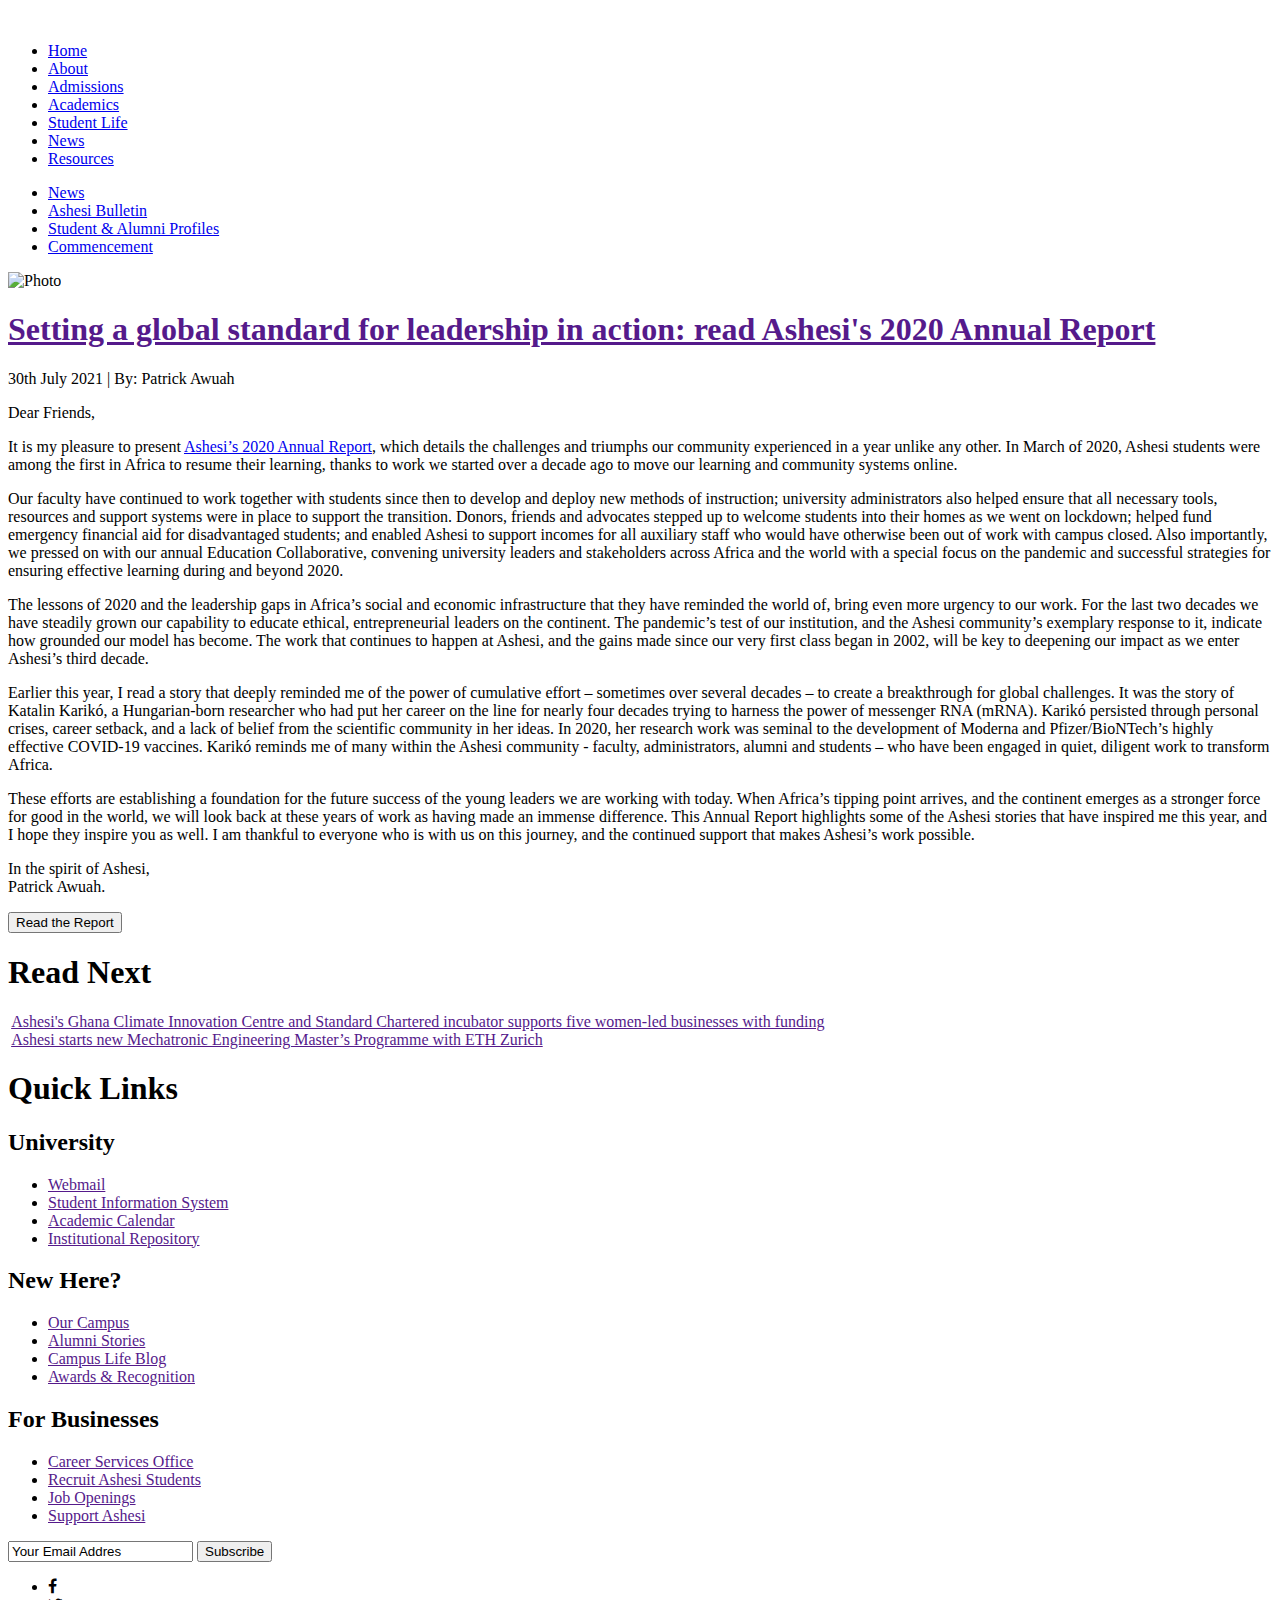
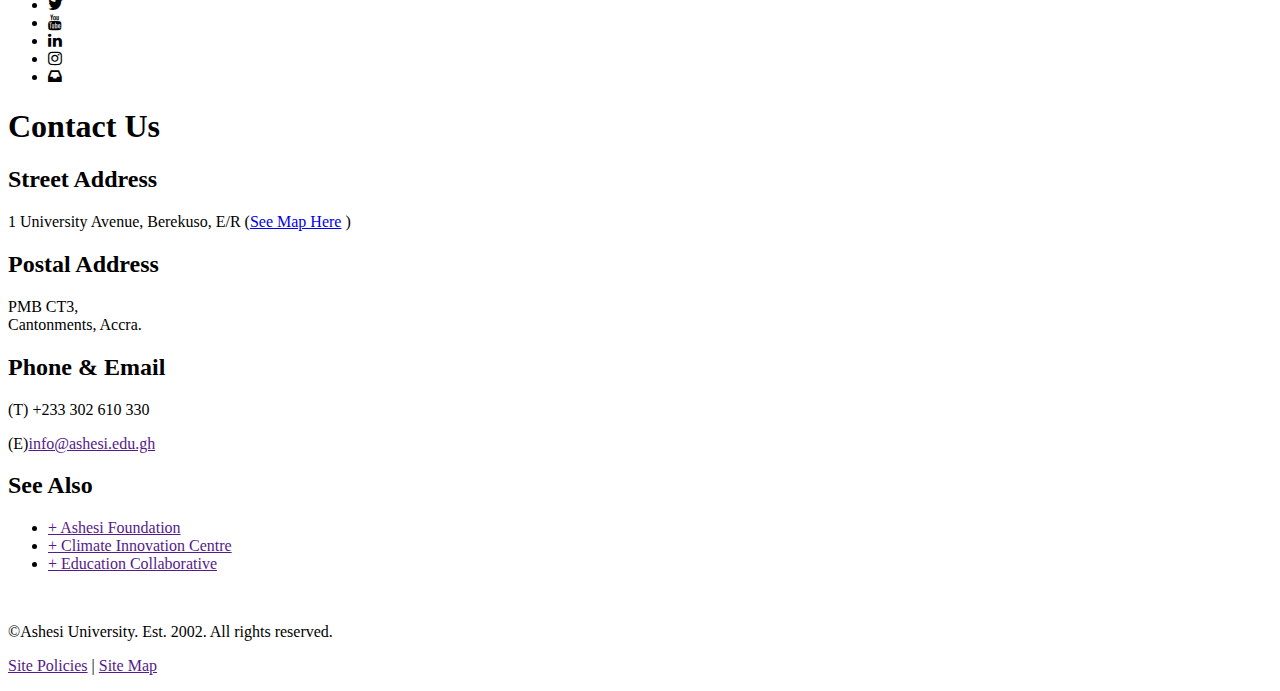
==== index.html @ 8087f5fa "First Commit" ====
<!DOCTYPE html>
<html lang="en">
<head>
    <meta charset="UTF-8">
    <meta http-equiv="X-UA-Compatible" content="IE=edge">
    <meta name="viewport" content="width=device-width, initial-scale=1.0">
    <link rel="stylesheet" href="https://cdnjs.cloudflare.com/ajax/libs/font-awesome/4.7.0/css/font-awesome.min.css">
    <title>Setting a global standard for leadership in action: read Ashesi's 2020 Annual Report</title>
</head>

<body>
<!-- Start navigation bar -->
    <nav>
        <div>
            <img src="https://www.ashesi.edu.gh/images/logo-mobile_colored.png" alt="">
        </div>
        <ul>
			<li><a href="#">Home</a></li>
            <li><a href="#">About</a></li>
            <li><a href="#">Admissions</a></li>
            <li><a href="#">Academics</a></li>
            <li><a href="#">Student Life</a></li>
            <li><a href="#">News</a></li>
            <li><a href="#">Resources</a></li>
        </ul>
    </nav>
<!-- End navigation bar -->
    
<!-- Start news bar -->
	<div>
        <ul>
		  <li><a href="#">News</a></li>
          <li><a href="#">Ashesi Bulletin</a></li>
          <li><a href="#">Student & Alumni Profiles</a></li>
          <li><a href="#">Commencement</a></li>
        </ul>
    </div>
<!-- End news bar -->
    
<!-- Container div for content section -->
	<div>
	
	<!-- Banner -->
        <div>
            <img src="https://www.ashesi.edu.gh/images/news_events/news/2021/September/Annual_Report/Ashesi_Annual_Report_2020_banner.jpg"
                alt="Photo">
        </div>
	<!-- Banner section ends-->

        
		
		<!-- Content section -->
		<section>
            <a href="">
                <h1>Setting a global standard for leadership in action: read Ashesi's 2020 Annual Report</h1>
            </a>
			
			</hr>
            <p>30th July 2021 | By: Patrick Awuah</p>
			</hr>

            <p>Dear Friends,</p>
            <p>It is my pleasure to present <a href= "#">Ashesi’s 2020 Annual Report</a>, which details the challenges and triumphs our
                community experienced in a year unlike any other. In March of 2020,
                Ashesi students were among the first in Africa to resume their learning, thanks to work we started over
                a decade ago to move our learning and community systems online.
            </p>
            <p>
                Our faculty have continued to work together with students since then to develop and deploy new methods of instruction; university
                 administrators also helped ensure that all necessary tools, resources and support systems were in place to support the transition. Donors, friends and advocates stepped up to welcome students 
                into their homes as we went on lockdown; helped fund emergency financial aid for disadvantaged students; and enabled Ashesi to
                 support incomes for all auxiliary staff who would have otherwise been out of work with campus closed. Also importantly, we pressed on with our annual Education Collaborative, convening 
                 university leaders and stakeholders across Africa and the world with a special focus on the pandemic and successful strategies for ensuring effective learning during and beyond 2020.
            </p>
            <p>
                The lessons of 2020 and the leadership gaps in Africa’s social and economic infrastructure that they have reminded the world of, 
                bring even more urgency to our work. For the last two decades we have steadily grown our capability to educate ethical, entrepreneurial 
                leaders on the continent. The pandemic’s test of our institution, and the Ashesi community’s exemplary response to it, indicate how grounded 
                our model has become. The work that continues to happen at Ashesi, 
                and the gains made since our very first class began in 2002, will be key to deepening our impact as we enter Ashesi’s third decade.
            </p>

            <p>
                Earlier this year, I read a story that deeply reminded me of the power of cumulative effort – sometimes over several decades – to create
                 a breakthrough for global challenges. It was the story of Katalin Karikó, a Hungarian-born researcher who had put her career on the line for
                  nearly four decades trying to harness the power of messenger RNA (mRNA). Karikó persisted through personal crises, career setback, and a lack
                   of belief from the scientific community in her ideas. In 2020, her research work was seminal to the development of Moderna and Pfizer/BioNTech’s 
                   highly effective COVID-19 vaccines. Karikó reminds me of many within the Ashesi community - faculty, administrators, alumni and students – 
                   who have been engaged in quiet, diligent work to transform Africa.
            </p>
            <p>
                These efforts are establishing a foundation for the future success of the young leaders we are working with today. When Africa’s tipping point arrives,
                 and the continent emerges as a stronger force for good in the world, we will look back at these years of work as having made an immense difference. 
                 This Annual Report highlights some of the Ashesi stories that have inspired me this year, and I hope they inspire you as well. I am thankful to everyone
                  who is with us on this journey, and the continued support that makes Ashesi’s work possible.
            </p>
            <p>
                In the spirit of Ashesi,<br>Patrick Awuah.
            </p>
            <div>
                <button type="button">Read the Report</button>
            </div>
            <div>
                <h1></h1>
                <div>
                <div>
                    <h1>Read Next</h1>
                    <img src="https://www.ashesi.edu.gh/images/news_events/news/2021/September/Stanchart_Incubator/Stanchart_GCIC_Ashesi_WIT_Incubator.jpg" alt="">
                    <a href="">Ashesi's Ghana Climate Innovation Centre and Standard Chartered incubator supports five women-led businesses with funding</a>
                </div>
                <div>
                    <img src="https://www.ashesi.edu.gh/images/2018_Website/Ashesi_ETH/Ashesi_Mechatronics_Web_a.jpg" alt="">
                    <a href="">Ashesi starts new Mechatronic Engineering Master’s Programme with ETH Zurich</a>
                </div>
            </div>
            </div>
        </section>
		<!-- End content section -->
    </div>
	<!-- Container div for content section ends -->
    
	<!-- Footer -->
	<footer>
        <div>
			<h1>Quick Links</h1>
            <div>
                <h2>University</h2>
                <ul>
                    <li><a href="">Webmail</a> </li>
                    <li><a href="">Student Information System</a> </li>
                    <li><a href="">Academic Calendar</a> </li>
                    <li><a href="">Institutional Repository</a> </li>
                </ul>
            </div>
            <div>
                <h2>New Here?</h2>
                <ul>
                    <li><a href="">Our Campus</a> </li>
                    <li><a href="">Alumni Stories</a> </li>
                    <li><a href="">Campus Life Blog</a> </li>
                    <li> <a href="">Awards & Recognition</a> </li>
                </ul>
            </div>
            <div>
                <h2>For Businesses</h2>
                <ul>
                    <li><a href="">Career Services Office</a></li>
                    <li><a href="">Recruit Ashesi Students</a></li>
                    <li><a href="">Job Openings</a></li>
                    <li><a href="">Support Ashesi</a></li>
                </ul>
            </div>
            <div>
                <input type="text" name="Your Email Addres" id="" value="Your Email Addres">
                <input type="button" name="" id="" value="Subscribe">
                <div>
                   <ul>
                        <li><i class="fa fa-facebook"></i></li>
                        <li><i class="fa fa-twitter"></i></li>
                        <li><i class="fa fa-youtube"></i></li>
                        <li><i class="fa fa-linkedin"></i></li>
                        <li><i class="fa fa-instagram"></i></li>
                        <li><i class="fa fa-inbox"></i></li>
                    </ul>
                </div>
            </div>
        </div>
        <h1>Contact Us</h1>
        <div>
            <div>
                <h2> Street Address</h2>
                <p>
                    1 University Avenue,
                    Berekuso, E/R (<a href="#">See Map Here</a> )
                </p>
            </div>
            <div>
                <h2>Postal Address</h2>
                <p>PMB CT3, <br>
                    Cantonments, Accra.</p>
            </div>
            <div>
                <h2>Phone & Email</h2>
                <p>(T) +233 302 610 330</p>
                <p>(E)<a href="">info@ashesi.edu.gh</a></p>
            </div>
            <div>
                <h2>See Also</h2>
                <ul>
                    <li><a href="">+ Ashesi Foundation</a> </li>
                    <li><a href="">+ Climate Innovation Centre</a></li>
                    <li><a href="">+ Education Collaborative</a></li>
                </ul>
            </div> 
        </div>
        <div>
           <div><a href=""><img src="https://www.ashesi.edu.gh/images/footer-logo.jpg" alt=""></a></div> 
           <div>
               <p>&copy;Ashesi University. Est. 2002.  All rights reserved.</p>
           </div>
           <div>
               <p><a href="">Site Policies</a> | <a href="">Site Map</a> </p>
           </div>
        </div>
    </footer>
	<!-- Footer ends -->
</body>

</html>
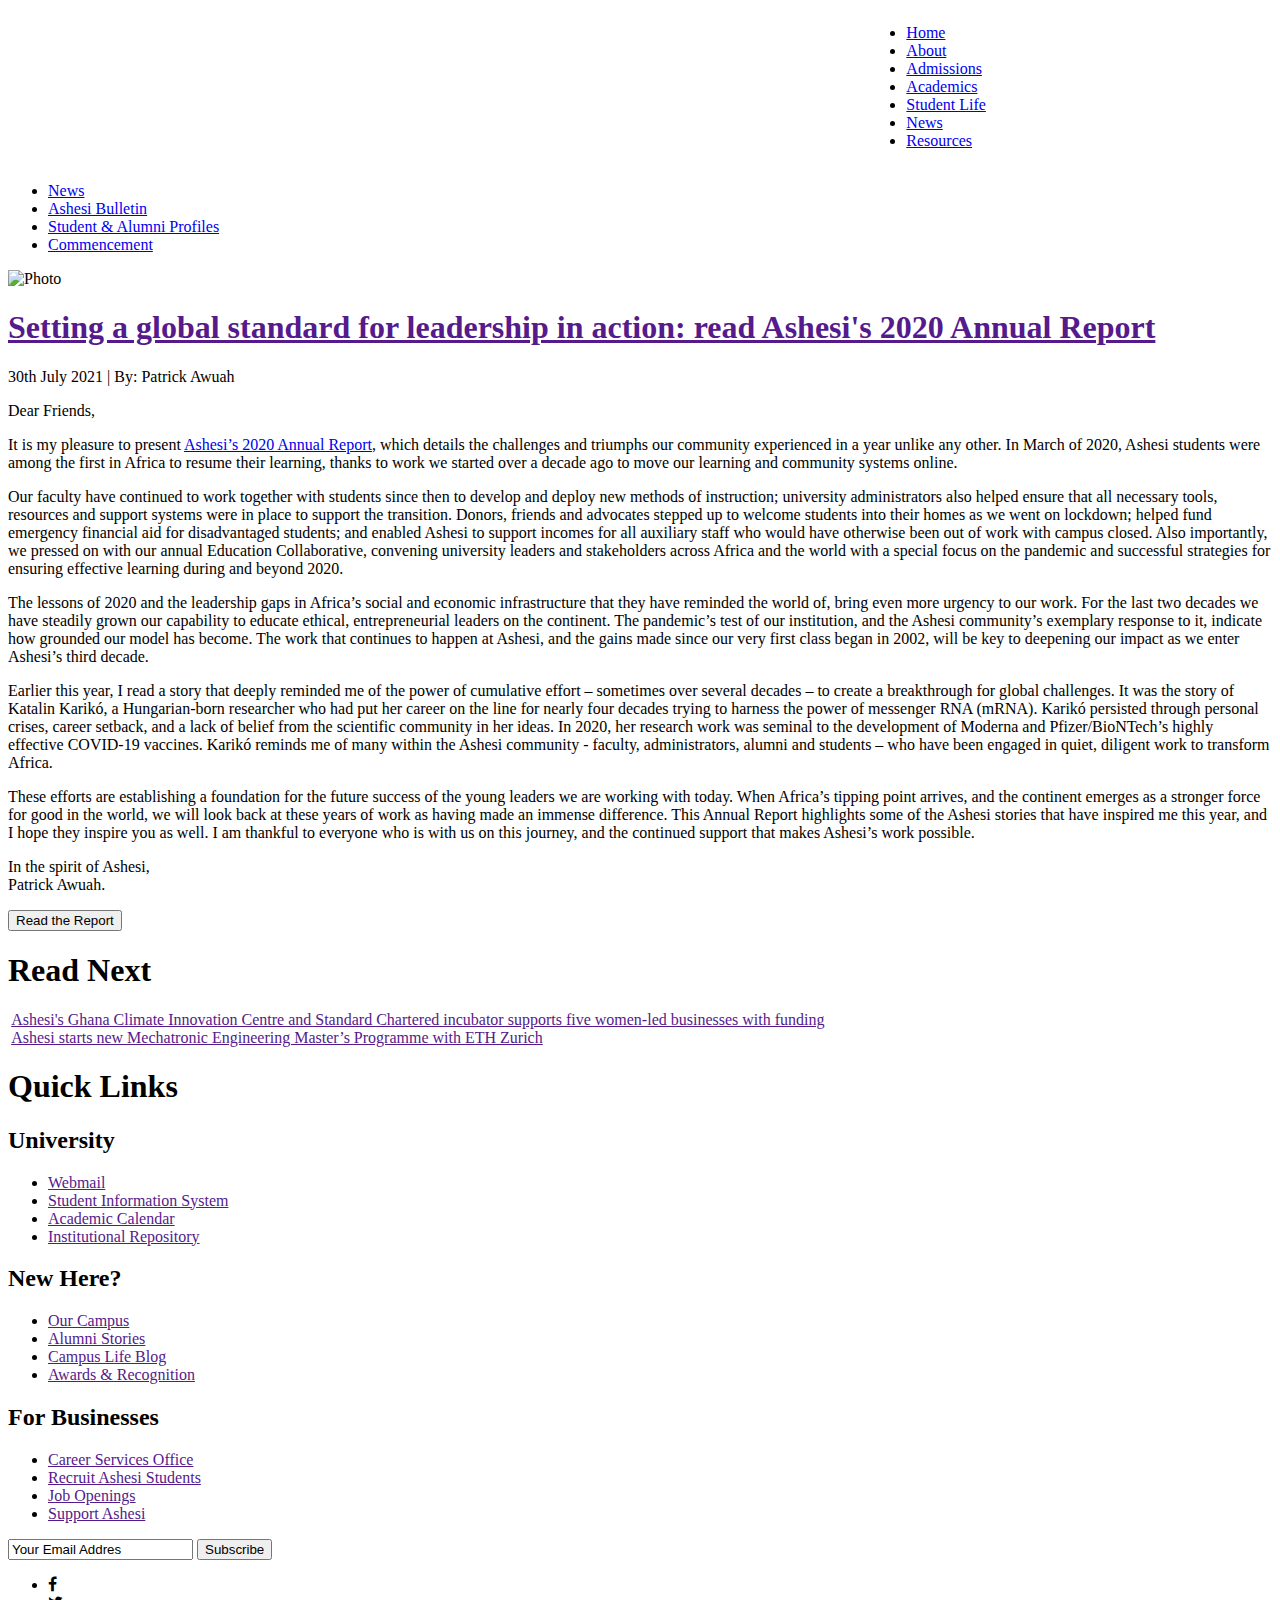
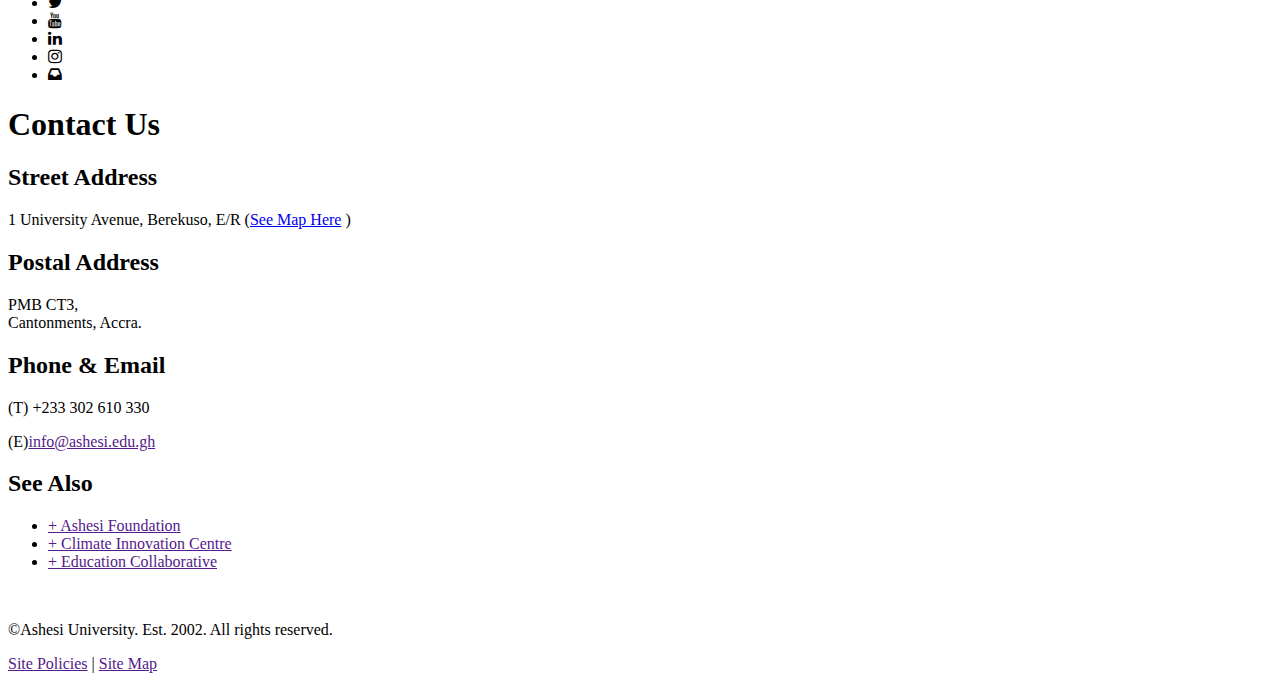
==== commit b701aa08: "Added a css file" ====
--- a/index.html
+++ b/index.html
@@ -5,12 +5,13 @@
     <meta http-equiv="X-UA-Compatible" content="IE=edge">
     <meta name="viewport" content="width=device-width, initial-scale=1.0">
     <link rel="stylesheet" href="https://cdnjs.cloudflare.com/ajax/libs/font-awesome/4.7.0/css/font-awesome.min.css">
+    <link rel="stylesheet" href="style.css">
     <title>Setting a global standard for leadership in action: read Ashesi's 2020 Annual Report</title>
 </head>
 
 <body>
 <!-- Start navigation bar -->
-    <nav>
+    <nav class="main-nav">
         <div>
             <img src="https://www.ashesi.edu.gh/images/logo-mobile_colored.png" alt="">
         </div>
--- a/style.css
+++ b/style.css
@@ -0,0 +1,4 @@
+.main-nav{
+    display: flex;
+    justify-content: space-around;
+}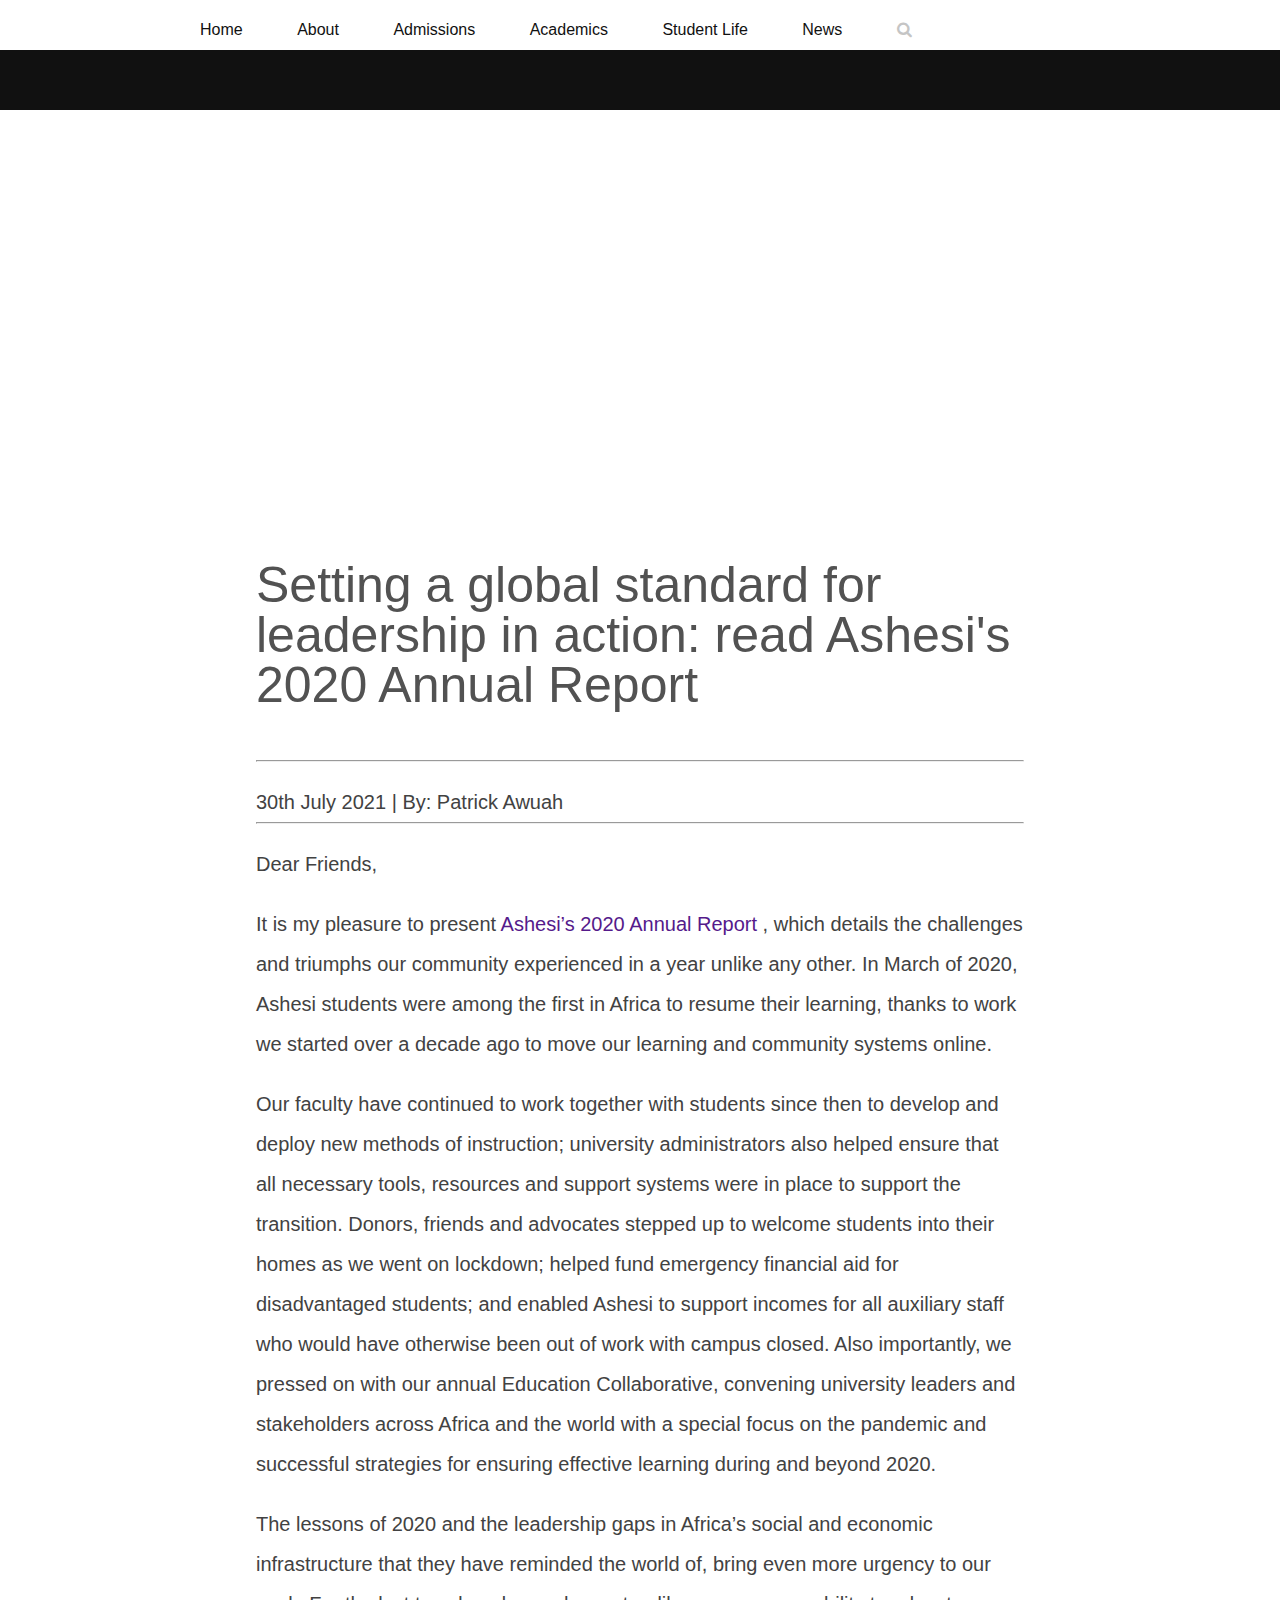
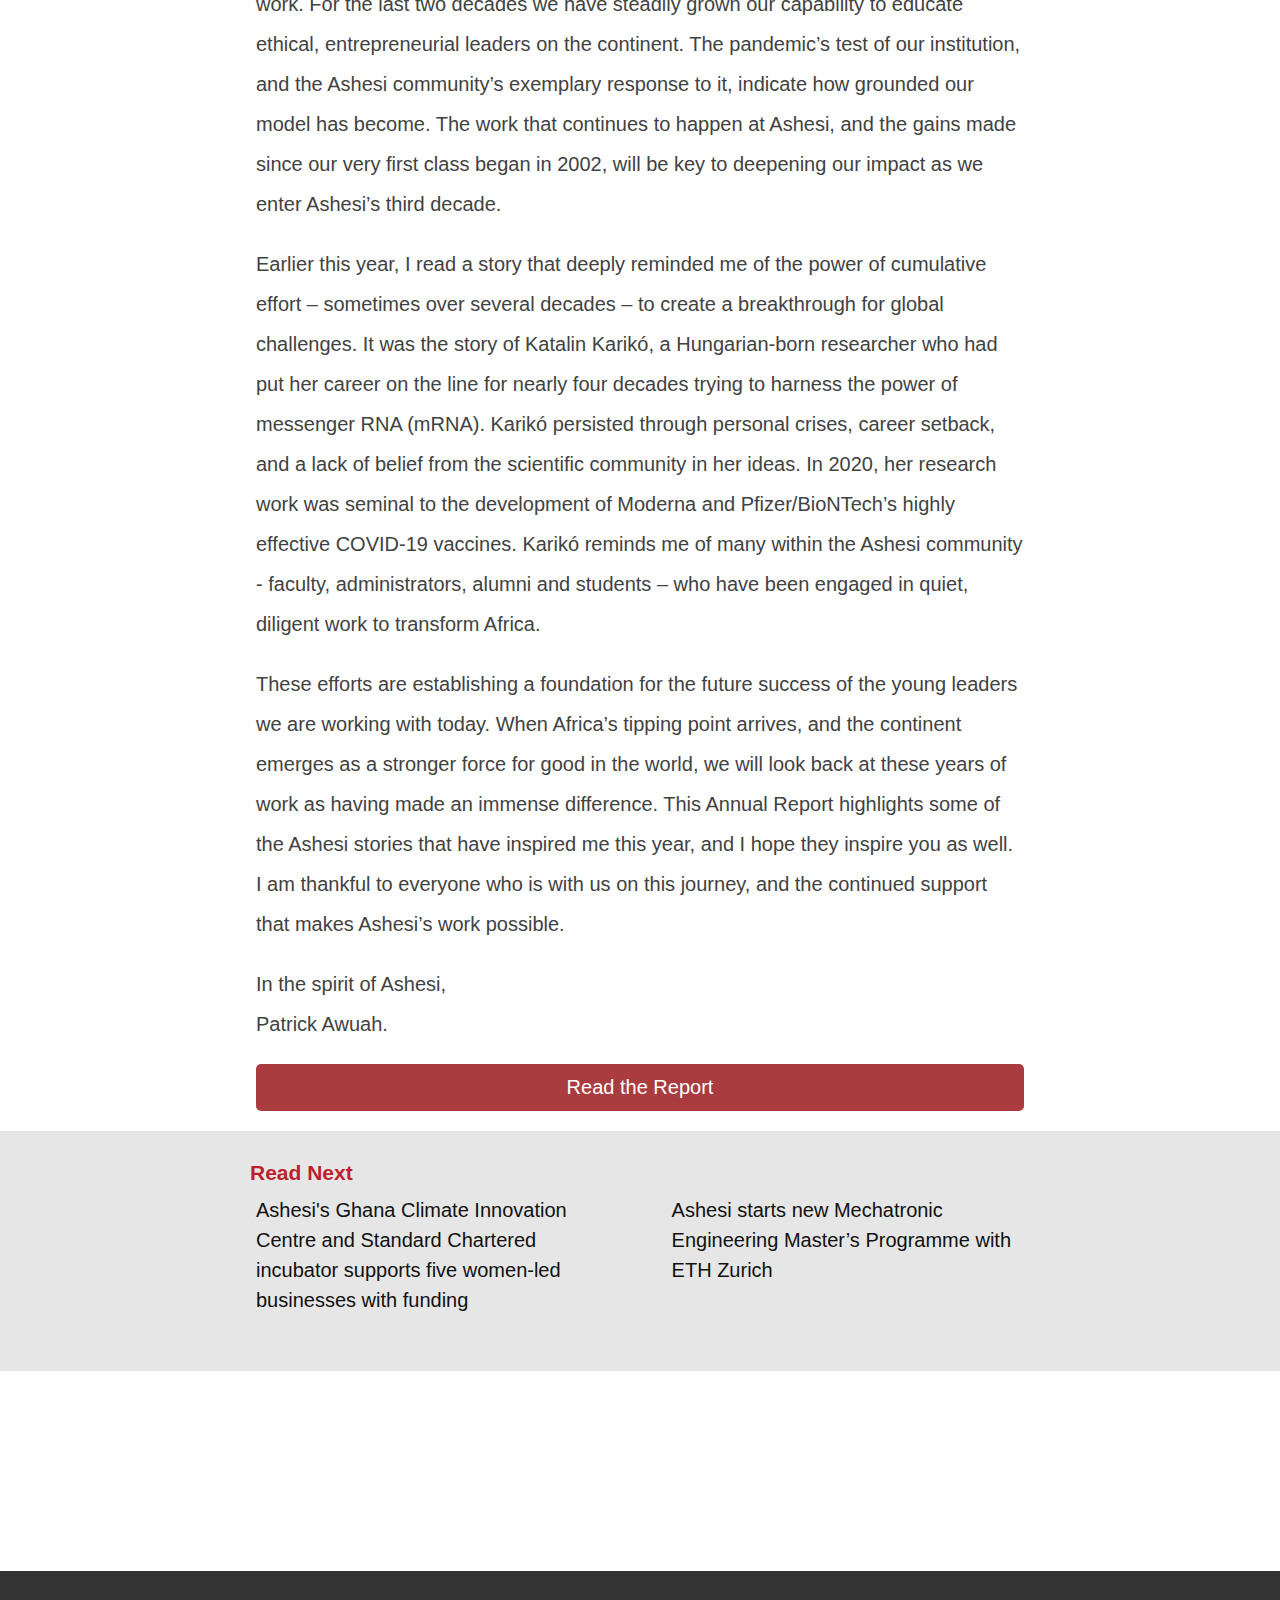
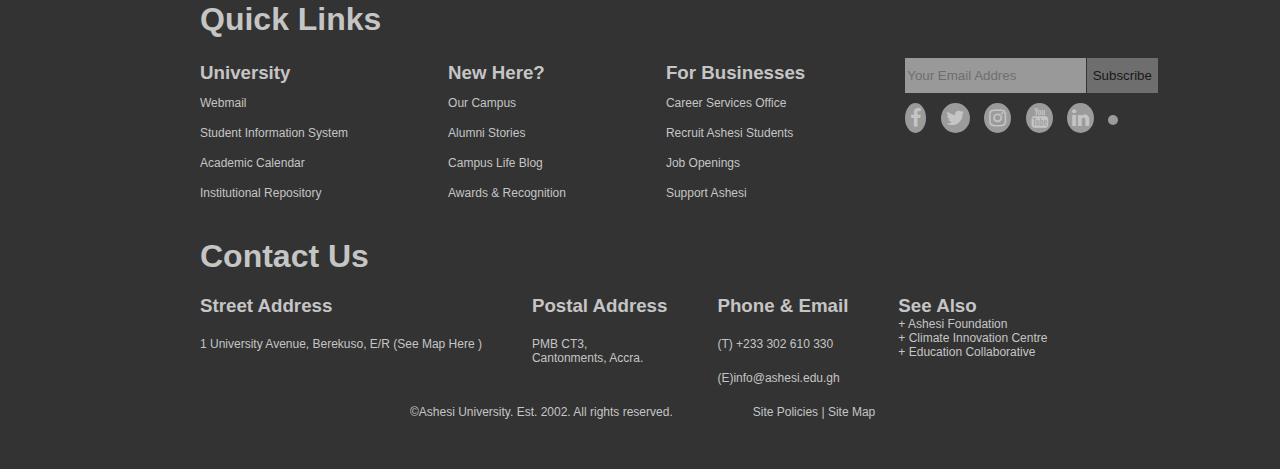
==== commit c19ae987: "index.html and styles folder added" ====
--- a/index.html
+++ b/index.html
@@ -1,131 +1,148 @@
 <!DOCTYPE html>
 <html lang="en">
+
 <head>
     <meta charset="UTF-8">
     <meta http-equiv="X-UA-Compatible" content="IE=edge">
     <meta name="viewport" content="width=device-width, initial-scale=1.0">
     <link rel="stylesheet" href="https://cdnjs.cloudflare.com/ajax/libs/font-awesome/4.7.0/css/font-awesome.min.css">
-    <link rel="stylesheet" href="style.css">
-    <title>Setting a global standard for leadership in action: read Ashesi's 2020 Annual Report</title>
+    <link rel="stylesheet" href="styles/style.css">
+    <title>Setting A Global Standard For Leadership in Action:</title>
 </head>
 
 <body>
-<!-- Start navigation bar -->
-    <nav class="main-nav">
-        <div>
-            <img src="https://www.ashesi.edu.gh/images/logo-mobile_colored.png" alt="">
-        </div>
-        <ul>
-			<li><a href="#">Home</a></li>
-            <li><a href="#">About</a></li>
-            <li><a href="#">Admissions</a></li>
-            <li><a href="#">Academics</a></li>
-            <li><a href="#">Student Life</a></li>
-            <li><a href="#">News</a></li>
-            <li><a href="#">Resources</a></li>
-        </ul>
+    <nav class="navbar">
+
+        <div class="top-navbar">
+            <div class="logo-c">
+                <img class="logo-brand" src="https://www.ashesi.edu.gh/images/logo-mobile_colored.png" alt="">
+            </div>
+            <ul>
+                <li class="home"><a href="">Home 
+                    <div class="bottom-navbar">
+                        <div class="brand-text-c">
+                            <h1 class="brand-text"><a href="">News</a></h1>
+                        </div>
+                        <ul>
+                            <li></li>
+                            <li> <a href="">Stories</a></li>
+                            <li><a href="">Ashesi Bulletin</a></li>
+                            <li> <a href="">Student & Alumini Profiles </a></li>
+                            <li> <a href="">Commencement</a></li>
+                        </ul>
+                    </div>
+                </a>
+                </li>
+                <li><a href="">About</a> </li>
+                <li><a href="">Admissions</a></li>
+                <li><a href="">Academics</a></li>
+                <li><a href="">Student Life</a></li>
+                <li><a href="">News</a></li>
+                <li><a href="http://"><i class="fa fa-search"></i></a></li>
+            </ul>
+        </div>
+
+       
+
     </nav>
-<!-- End navigation bar -->
-    
-<!-- Start news bar -->
-	<div>
-        <ul>
-		  <li><a href="#">News</a></li>
-          <li><a href="#">Ashesi Bulletin</a></li>
-          <li><a href="#">Student & Alumni Profiles</a></li>
-          <li><a href="#">Commencement</a></li>
-        </ul>
-    </div>
-<!-- End news bar -->
-    
-<!-- Container div for content section -->
-	<div>
-	
-	<!-- Banner -->
-        <div>
-            <img src="https://www.ashesi.edu.gh/images/news_events/news/2021/September/Annual_Report/Ashesi_Annual_Report_2020_banner.jpg"
+
+    <div>
+        <div class="img-banner-c">
+            <img class="img-banner"
+                src="https://www.ashesi.edu.gh/images/news_events/news/2021/September/Annual_Report/Ashesi_Annual_Report_2020_banner.jpg"
                 alt="Photo">
         </div>
-	<!-- Banner section ends-->
-
-        
-		
-		<!-- Content section -->
-		<section>
-            <a href="">
+        <section class="text-section">
+            <a class="header1" href="">
                 <h1>Setting a global standard for leadership in action: read Ashesi's 2020 Annual Report</h1>
             </a>
-			
-			</hr>
+            <hr>
             <p>30th July 2021 | By: Patrick Awuah</p>
-			</hr>
-
-            <p>Dear Friends,</p>
-            <p>It is my pleasure to present <a href= "#">Ashesi’s 2020 Annual Report</a>, which details the challenges and triumphs our
+            <hr>
+            <p class="">Dear Friends,</p>
+            <p>It is my pleasure to present <a href="">Ashesi’s 2020 Annual Report</a> , which details the challenges
+                and triumphs our
                 community experienced in a year unlike any other. In March of 2020,
                 Ashesi students were among the first in Africa to resume their learning, thanks to work we started over
                 a decade ago to move our learning and community systems online.
             </p>
             <p>
-                Our faculty have continued to work together with students since then to develop and deploy new methods of instruction; university
-                 administrators also helped ensure that all necessary tools, resources and support systems were in place to support the transition. Donors, friends and advocates stepped up to welcome students 
-                into their homes as we went on lockdown; helped fund emergency financial aid for disadvantaged students; and enabled Ashesi to
-                 support incomes for all auxiliary staff who would have otherwise been out of work with campus closed. Also importantly, we pressed on with our annual Education Collaborative, convening 
-                 university leaders and stakeholders across Africa and the world with a special focus on the pandemic and successful strategies for ensuring effective learning during and beyond 2020.
-            </p>
-            <p>
-                The lessons of 2020 and the leadership gaps in Africa’s social and economic infrastructure that they have reminded the world of, 
-                bring even more urgency to our work. For the last two decades we have steadily grown our capability to educate ethical, entrepreneurial 
-                leaders on the continent. The pandemic’s test of our institution, and the Ashesi community’s exemplary response to it, indicate how grounded 
-                our model has become. The work that continues to happen at Ashesi, 
-                and the gains made since our very first class began in 2002, will be key to deepening our impact as we enter Ashesi’s third decade.
-            </p>
-
-            <p>
-                Earlier this year, I read a story that deeply reminded me of the power of cumulative effort – sometimes over several decades – to create
-                 a breakthrough for global challenges. It was the story of Katalin Karikó, a Hungarian-born researcher who had put her career on the line for
-                  nearly four decades trying to harness the power of messenger RNA (mRNA). Karikó persisted through personal crises, career setback, and a lack
-                   of belief from the scientific community in her ideas. In 2020, her research work was seminal to the development of Moderna and Pfizer/BioNTech’s 
-                   highly effective COVID-19 vaccines. Karikó reminds me of many within the Ashesi community - faculty, administrators, alumni and students – 
-                   who have been engaged in quiet, diligent work to transform Africa.
-            </p>
-            <p>
-                These efforts are establishing a foundation for the future success of the young leaders we are working with today. When Africa’s tipping point arrives,
-                 and the continent emerges as a stronger force for good in the world, we will look back at these years of work as having made an immense difference. 
-                 This Annual Report highlights some of the Ashesi stories that have inspired me this year, and I hope they inspire you as well. I am thankful to everyone
-                  who is with us on this journey, and the continued support that makes Ashesi’s work possible.
+                Our faculty have continued to work together with students since then to develop and deploy new methods
+                of instruction; university
+                administrators also helped ensure that all necessary tools, resources and support systems were in place
+                to support the transition. Donors, friends and advocates stepped up to welcome students
+                into their homes as we went on lockdown; helped fund emergency financial aid for disadvantaged students;
+                and enabled Ashesi to
+                support incomes for all auxiliary staff who would have otherwise been out of work with campus closed.
+                Also importantly, we pressed on with our annual Education Collaborative, convening
+                university leaders and stakeholders across Africa and the world with a special focus on the pandemic and
+                successful strategies for ensuring effective learning during and beyond 2020.
+            </p>
+            <p>
+                The lessons of 2020 and the leadership gaps in Africa’s social and economic infrastructure that they
+                have reminded the world of,
+                bring even more urgency to our work. For the last two decades we have steadily grown our capability to
+                educate ethical, entrepreneurial
+                leaders on the continent. The pandemic’s test of our institution, and the Ashesi community’s exemplary
+                response to it, indicate how grounded
+                our model has become. The work that continues to happen at Ashesi,
+                and the gains made since our very first class began in 2002, will be key to deepening our impact as we
+                enter Ashesi’s third decade.
+            </p>
+
+            <p>
+                Earlier this year, I read a story that deeply reminded me of the power of cumulative effort – sometimes
+                over several decades – to create
+                a breakthrough for global challenges. It was the story of Katalin Karikó, a Hungarian-born researcher
+                who had put her career on the line for
+                nearly four decades trying to harness the power of messenger RNA (mRNA). Karikó persisted through
+                personal crises, career setback, and a lack
+                of belief from the scientific community in her ideas. In 2020, her research work was seminal to the
+                development of Moderna and Pfizer/BioNTech’s
+                highly effective COVID-19 vaccines. Karikó reminds me of many within the Ashesi community - faculty,
+                administrators, alumni and students –
+                who have been engaged in quiet, diligent work to transform Africa.
+            </p>
+            <p>
+                These efforts are establishing a foundation for the future success of the young leaders we are working
+                with today. When Africa’s tipping point arrives,
+                and the continent emerges as a stronger force for good in the world, we will look back at these years of
+                work as having made an immense difference.
+                This Annual Report highlights some of the Ashesi stories that have inspired me this year, and I hope
+                they inspire you as well. I am thankful to everyone
+                who is with us on this journey, and the continued support that makes Ashesi’s work possible.
             </p>
             <p>
                 In the spirit of Ashesi,<br>Patrick Awuah.
             </p>
             <div>
-                <button type="button">Read the Report</button>
-            </div>
-            <div>
-                <h1></h1>
-                <div>
-                <div>
-                    <h1>Read Next</h1>
-                    <img src="https://www.ashesi.edu.gh/images/news_events/news/2021/September/Stanchart_Incubator/Stanchart_GCIC_Ashesi_WIT_Incubator.jpg" alt="">
-                    <a href="">Ashesi's Ghana Climate Innovation Centre and Standard Chartered incubator supports five women-led businesses with funding</a>
+                <a href=""><button id="read-more-btn" type="button">Read the Report</button></a>
+            </div>
+            
+        </section>
+        <div class="jambotron-div">
+            <h1 class="read-next">Read Next</h1>
+            <div class="articles-c">
+                
+                <div class="article1-c">
+                    <img class="article1-img" src="https://www.ashesi.edu.gh/images/news_events/news/2021/September/Stanchart_Incubator/Stanchart_GCIC_Ashesi_WIT_Incubator.jpg"
+                        alt="">
+                    <a href="">Ashesi's Ghana Climate Innovation Centre and Standard Chartered incubator supports
+                        five women-led businesses with funding</a>
                 </div>
-                <div>
-                    <img src="https://www.ashesi.edu.gh/images/2018_Website/Ashesi_ETH/Ashesi_Mechatronics_Web_a.jpg" alt="">
+                <div class="article2-c">
+                    <img class="article2-img" src="https://www.ashesi.edu.gh/images/2018_Website/Ashesi_ETH/Ashesi_Mechatronics_Web_a.jpg"
+                        alt="">
                     <a href="">Ashesi starts new Mechatronic Engineering Master’s Programme with ETH Zurich</a>
                 </div>
             </div>
-            </div>
-        </section>
-		<!-- End content section -->
+        </div>
     </div>
-	<!-- Container div for content section ends -->
-    
-	<!-- Footer -->
-	<footer>
-        <div>
-			<h1>Quick Links</h1>
-            <div>
-                <h2>University</h2>
+    <footer class="footer-c">
+        <h1>Quick Links</h1>
+        <div class="quick-links-c">
+            <div class="quick-links-item-c">
+                <h3>University</h3>
                 <ul>
                     <li><a href="">Webmail</a> </li>
                     <li><a href="">Student Information System</a> </li>
@@ -133,8 +150,8 @@
                     <li><a href="">Institutional Repository</a> </li>
                 </ul>
             </div>
-            <div>
-                <h2>New Here?</h2>
+            <div class="quick-links-item-c">
+                <h3>New Here?</h3>
                 <ul>
                     <li><a href="">Our Campus</a> </li>
                     <li><a href="">Alumni Stories</a> </li>
@@ -142,8 +159,8 @@
                     <li> <a href="">Awards & Recognition</a> </li>
                 </ul>
             </div>
-            <div>
-                <h2>For Businesses</h2>
+            <div class="quick-links-item-c">
+                <h3>For Businesses</h3>
                 <ul>
                     <li><a href="">Career Services Office</a></li>
                     <li><a href="">Recruit Ashesi Students</a></li>
@@ -151,60 +168,59 @@
                     <li><a href="">Support Ashesi</a></li>
                 </ul>
             </div>
-            <div>
-                <input type="text" name="Your Email Addres" id="" value="Your Email Addres">
-                <input type="button" name="" id="" value="Subscribe">
-                <div>
-                   <ul>
-                        <li><i class="fa fa-facebook"></i></li>
-                        <li><i class="fa fa-twitter"></i></li>
-                        <li><i class="fa fa-youtube"></i></li>
-                        <li><i class="fa fa-linkedin"></i></li>
-                        <li><i class="fa fa-instagram"></i></li>
-                        <li><i class="fa fa-inbox"></i></li>
-                    </ul>
+            <div class="quick-links-item-c">
+                <input class="subscribe-input" type="text" name="Your Email Addres" id="" value="Your Email Addres">
+                <input class="subscribe-btn" type="button" name="" id="" value="Subscribe">
+                <div class="social-c">
+                    <a href=""><span><i class="fa fa-facebook"></i></span></a>
+                   <a href=""> <span><i class="fa fa-twitter"></i></span></a>
+                    <a href=""><span><i class="fa fa-instagram"></i></span></a>
+                    <a href=""><span><i class="fa fa-youtube"></i></span></a>
+                   <a href=""><span><i class="fa fa-linkedin"></i></span></a> 
+                    <a href=""><span><i class="fa fa-mailbox"></i></span></a>
                 </div>
             </div>
         </div>
         <h1>Contact Us</h1>
-        <div>
-            <div>
-                <h2> Street Address</h2>
+        <div class="contact-us-c">
+            <div class="contact-us-item">
+                <h3> Street Address</h3>
                 <p>
                     1 University Avenue,
                     Berekuso, E/R (<a href="#">See Map Here</a> )
                 </p>
             </div>
-            <div>
-                <h2>Postal Address</h2>
+            <div class="contact-us-item">
+                <h3>Postal Address</h3>
                 <p>PMB CT3, <br>
                     Cantonments, Accra.</p>
             </div>
-            <div>
-                <h2>Phone & Email</h2>
+            <div class="contact-us-item">
+                <h3>Phone & Email</h3>
                 <p>(T) +233 302 610 330</p>
                 <p>(E)<a href="">info@ashesi.edu.gh</a></p>
             </div>
-            <div>
-                <h2>See Also</h2>
+            <div class="contact-us-item">
+                <h3>See Also</h3>
                 <ul>
                     <li><a href="">+ Ashesi Foundation</a> </li>
                     <li><a href="">+ Climate Innovation Centre</a></li>
                     <li><a href="">+ Education Collaborative</a></li>
                 </ul>
-            </div> 
-        </div>
-        <div>
-           <div><a href=""><img src="https://www.ashesi.edu.gh/images/footer-logo.jpg" alt=""></a></div> 
-           <div>
-               <p>&copy;Ashesi University. Est. 2002.  All rights reserved.</p>
-           </div>
-           <div>
-               <p><a href="">Site Policies</a> | <a href="">Site Map</a> </p>
-           </div>
+            </div>
+        </div>
+        <div class="policies-c">
+            <div class="bottom-logo">
+                <a href=""><img class="" src="https://www.ashesi.edu.gh/images/footer-logo.jpg" alt=""></a>
+            </div>
+            <div class="policies-item">
+                <p>&copy;Ashesi University. Est. 2002. All rights reserved.</p>
+            </div>
+            <div class="policies-item">
+                <p><a href="">Site Policies</a> | <a href="">Site Map</a> </p>
+            </div>
         </div>
     </footer>
-	<!-- Footer ends -->
 </body>
 
 </html>--- a/styles/style.css
+++ b/styles/style.css
@@ -0,0 +1,297 @@
+*{
+    text-decoration: none;
+    margin: 0;
+    list-style: none;
+}
+body{
+    color: #272224;
+    font-family: 'Lato', sans-serif;
+    overflow-x: hidden;
+}
+p{
+    margin-top: 20px;
+    color: #424242;
+    font-family: 'Lato', sans-serif;
+    font-size: 20px;
+    font-weight: 400;
+}
+
+.navbar{
+    width: 100%;
+    display: flex;
+    flex-direction: column;
+}
+.top-navbar{
+    height: 40px;
+    padding: 10px 10px;
+    display: flex;
+    align-items: center;
+    justify-content: flex-start;
+    
+}
+
+.logo-c{
+    text-align: center;
+    width: fit-content;
+    margin-left: 50px;
+    margin-right: 100px;
+}
+.bottom-navbar{
+   position: absolute;
+   left: 0;
+   top: 50px;
+    background-color: #111111;
+    display: flex;
+    align-items: center;
+    justify-content: flex-start;
+    height: 40px;
+    padding: 10px 10px; 
+    width: 100%;  
+}
+
+.bottom-navbar ul li a, .bottom-navbar .brand-text-c .brand-text{
+    visibility: hidden;
+}
+
+.home:hover .bottom-navbar ul li a,.home:hover .brand-text-c .brand-text{
+    visibility: visible;
+}
+.top-navbar .logo-brand{
+    width: 100px;
+}
+
+.navbar ul li{
+    display: inline-block;
+    margin-right: 50px;
+}
+
+.top-navbar ul li a{
+    color: #111111;
+}
+.brand-text-c{
+    width: fit-content;
+    margin-left: 50px;
+    margin-right: 30px;
+}
+.brand-text a{
+    color:#ffff
+}
+.bottom-navbar ul li a{
+    color: #ffff;
+}
+
+.img-banner-c{
+    display: block;
+    width: 100%;
+    height: 400px;
+    margin-bottom: 50px;
+}
+.img-banner{
+    width: 100%;
+    height: 100%;
+}
+
+.text-section{
+    width: 60%;
+    margin-top: 100px;
+    margin: auto;
+    font-size: 20px;
+    line-height: 40px;
+}
+
+.header1 h1{
+    margin-top: 100px;
+    margin-bottom: 50px;
+    color: #525252;
+    font-weight: 10;
+    font-size: 50px;
+    line-height: 50px;
+}
+
+.header1 h1:hover{
+    color: rgb(230, 43, 43);
+}
+
+#read-more-btn{
+    width: 100%;
+    border: none;
+    border-radius: 5px;
+    line-height: 45px;
+    cursor: pointer;
+    background-color: #aa3c3f;
+    color: #fff;
+    font-size: 20px;
+    margin-top: 20px;
+    margin-bottom: 20px;
+}
+
+.jambotron-div{
+    padding-top: 20px;
+    background-color: #e6e6e6; 
+    height: 220px; 
+    margin-bottom: 200px; 
+}
+
+.jambotron-div .read-next{
+    padding-left: 250px;
+    margin-bottom: 10px;
+    margin-top: 10px;
+    color: #be1e2d;
+    font-size: 21px;
+}
+.articles-c{
+    display: flex;
+    justify-content: flex-start;
+    width: 60%;
+    margin: auto;
+}
+.article1-c{
+    width: 45%;
+    height: 170px;
+    display: flex;
+    flex-direction: column;
+    overflow-y: visible;
+    margin-right: 70px;
+}
+.article2-c{
+    width: 45%;
+    height: 170px;
+    display: flex;
+    flex-direction: column;
+    overflow-y: visible;
+}
+
+.article1-img{
+    width: 100%;
+    height: auto;
+}
+.article2-img{
+    width: 100%;
+    height: auto;
+}
+.articles-c a{
+   font-size: 20px;
+   color: #111111;
+   line-height: 30px;
+}
+
+.articles-c a:hover{
+    color: #Be1e2d;
+    
+ }
+
+ footer{
+     background-color:  #333333;;
+ }
+
+ footer .quick-links-c{
+    display: flex;
+    justify-content: flex-start;
+    padding-left: 200px;
+    
+ }
+ footer .quick-links-c i{
+     margin-right: 10px;
+     font-size: 20px;
+     background-color: rgb(155, 155, 155);
+     padding: 5px;
+     border-radius: 50%;
+ }
+ 
+ footer .contact-us-c{
+    display: flex;
+    justify-content: flex-start;
+    padding-left: 200px;
+   
+ }
+.contact-us-item{
+    margin-right: 50px;
+
+}
+ footer .policies-c{
+    display: flex;
+    justify-content: flex-start;
+    padding-left: 200px;
+    align-items: center;
+ }
+
+ footer .policies-item{
+     margin-right: 50px;
+     margin-left: 30px;
+ }
+ footer ul {
+     list-style-type: none;
+     padding: 0;
+ }
+.quick-links-item-c{
+    margin-right: 100px;
+    line-height: 30px;
+    
+}
+
+ footer a, footer ul li a, h1, h2, h3,h4,h5,i,span, footer p{
+   color: rgb(197, 197, 197);
+  
+ 
+}
+footer .bottom-logo{
+    width: 180px;
+    height: auto;
+    border-radius: 50%;
+}
+footer .bottom-logo img{
+    width: 100%;
+    height: auto;
+    border-radius: 50%;
+}
+
+footer a, footer p, footer ul li{
+    font-size: 12px;
+    font-weight: 100;
+}
+
+footer h1{
+    padding-left: 200px;
+    padding-top: 30px;
+    padding-bottom: 20px;
+
+}
+
+footer a:hover{
+    color: #a0a0a0;
+}
+
+footer .subscribe-btn{
+    background: #a9a9a9;
+    border: none;
+    cursor: pointer;
+    height: 35px;
+    line-height: 34px;
+    margin-left: -2px;
+    opacity: 0.5;
+}
+
+footer .subscribe-input{
+    border: none;
+    color: #a9a9a9;
+    height: 33px;
+    margin-right: -2px;
+    opacity: 0.5;
+   
+}
+footer .subscribe-input:focus{
+    border: none;
+    outline: none;
+    
+   
+}
+footer .social-c{
+    margin: 10px;
+    margin-left: 0px;
+}
+
+footer{
+    padding-bottom: 50px;
+}
+
+
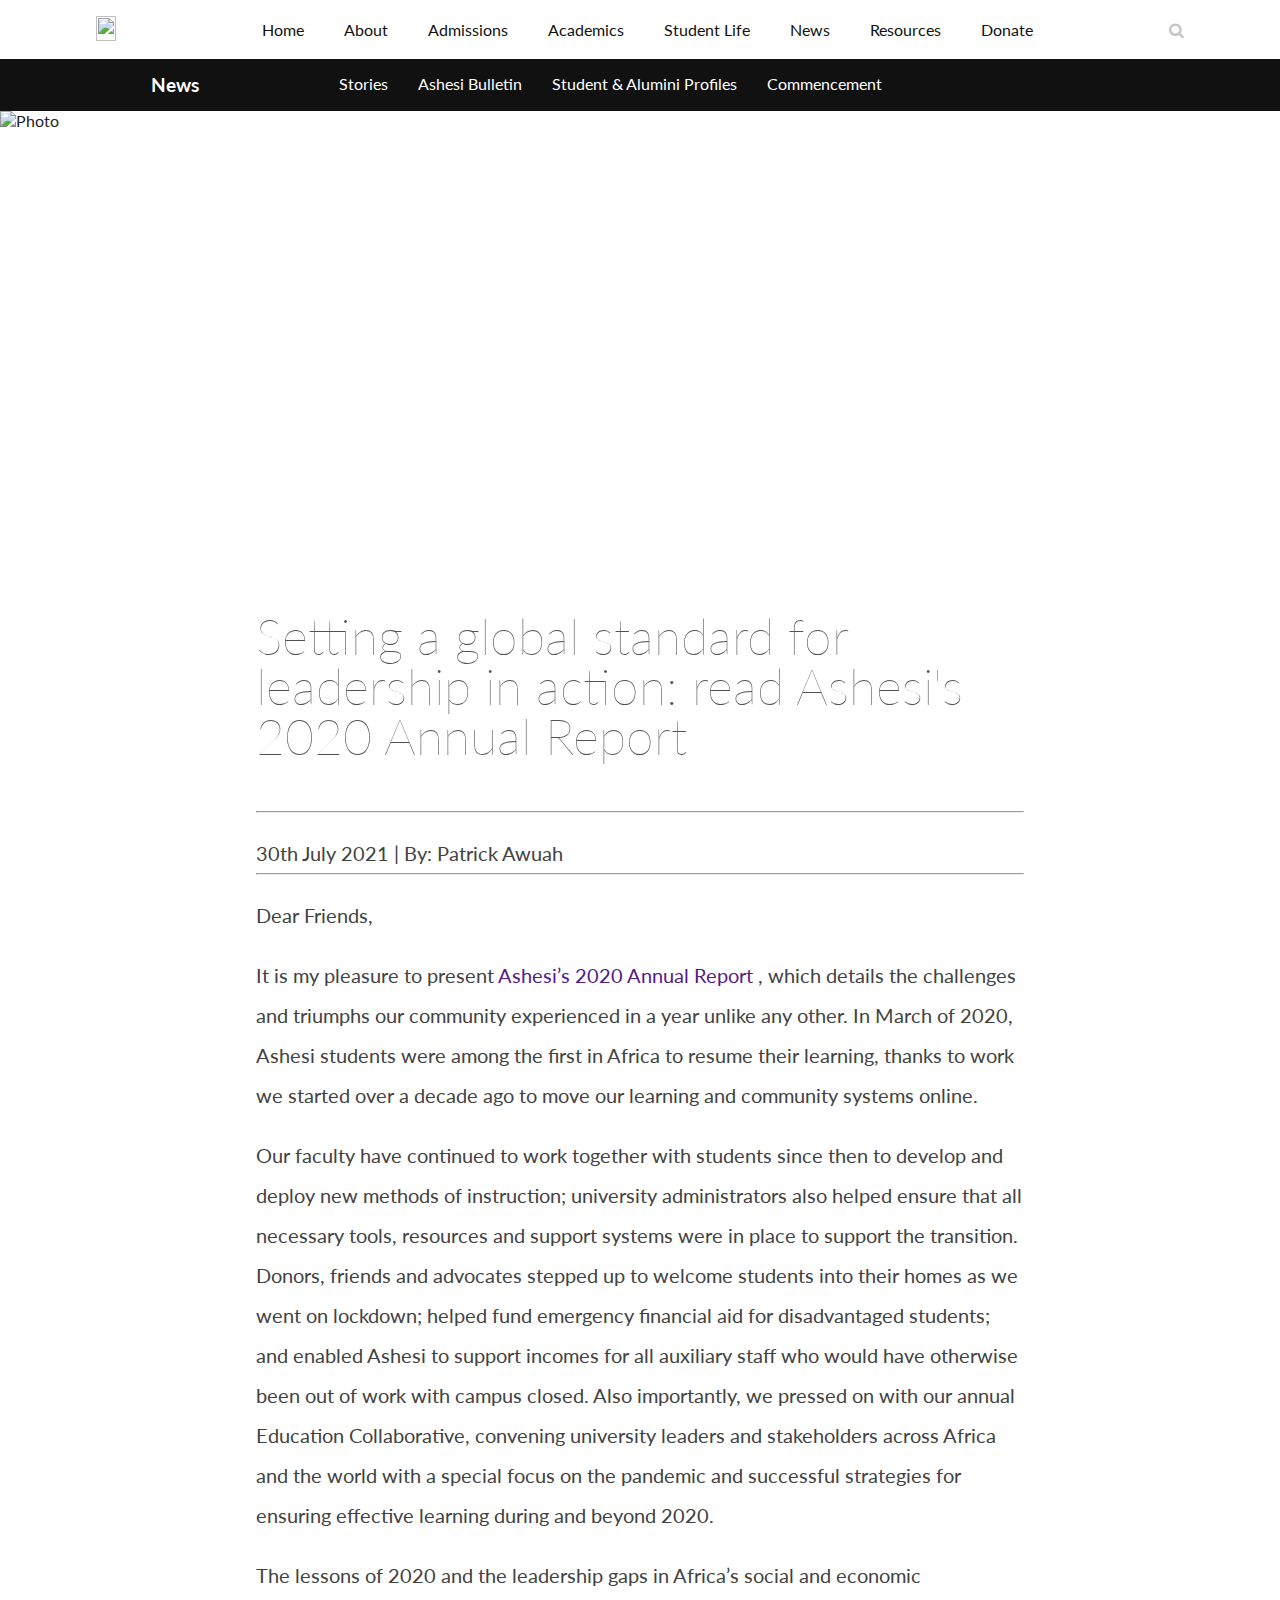
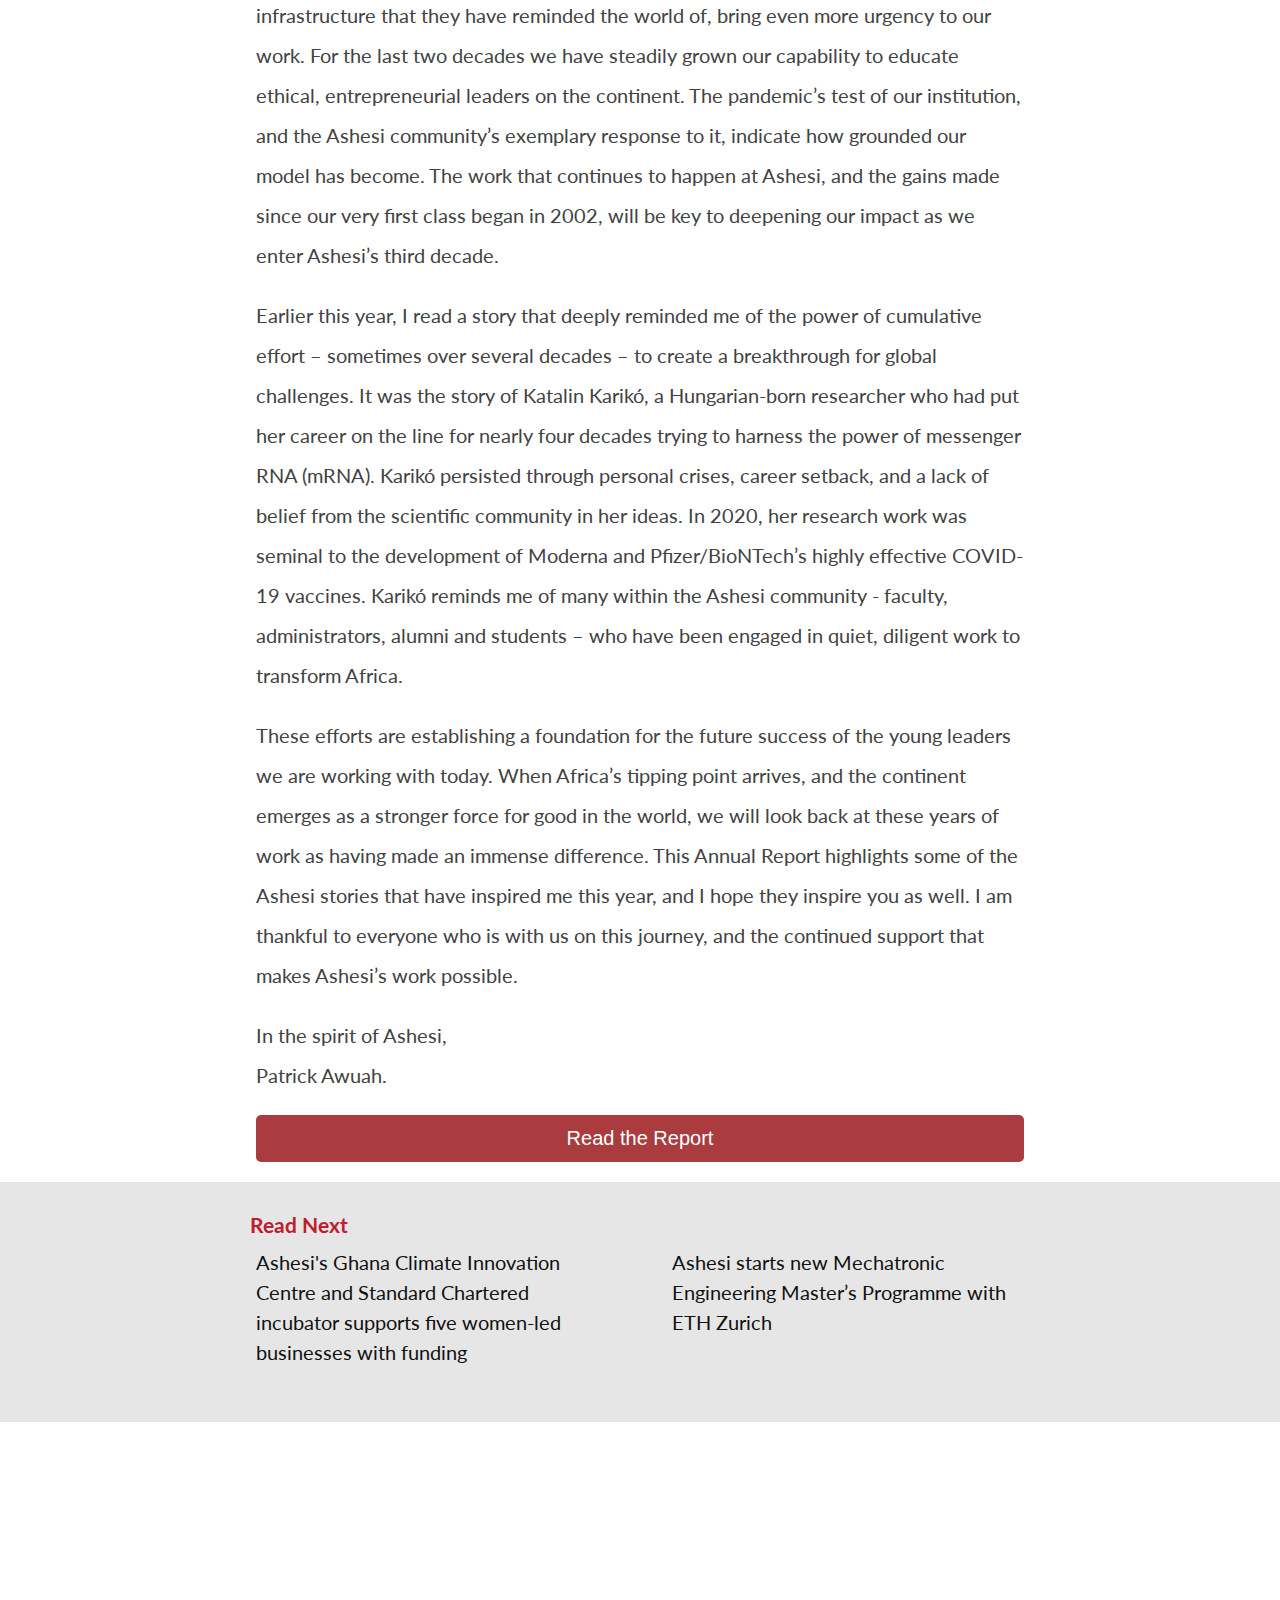
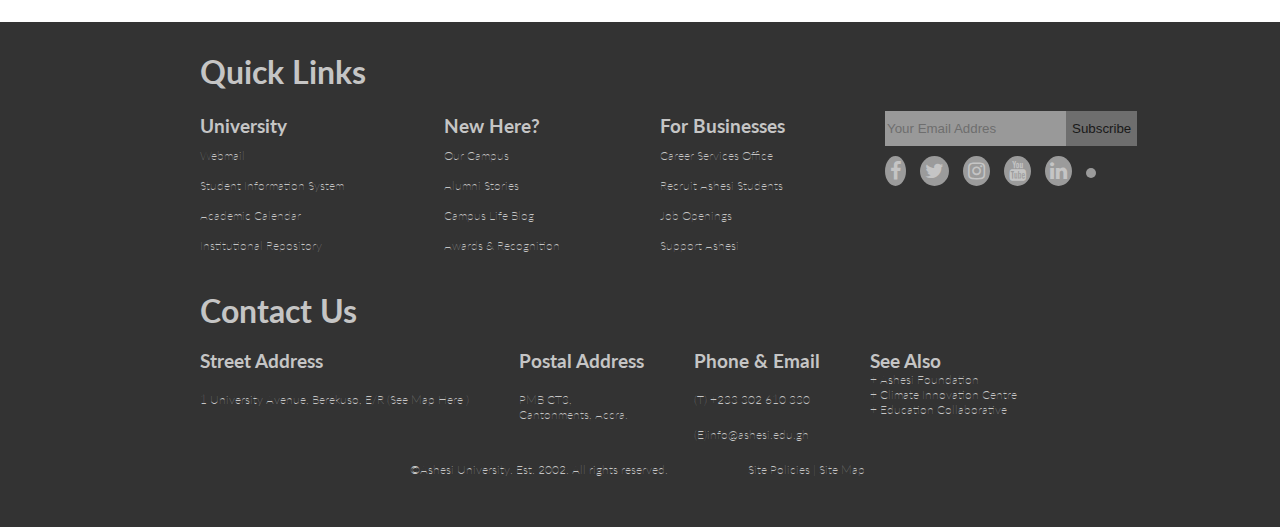
==== commit f20fc7c0: "index.html and styles folder added" ====
--- a/index.html
+++ b/index.html
@@ -1,226 +1,286 @@
 <!DOCTYPE html>
 <html lang="en">
-
-<head>
-    <meta charset="UTF-8">
-    <meta http-equiv="X-UA-Compatible" content="IE=edge">
-    <meta name="viewport" content="width=device-width, initial-scale=1.0">
-    <link rel="stylesheet" href="https://cdnjs.cloudflare.com/ajax/libs/font-awesome/4.7.0/css/font-awesome.min.css">
-    <link rel="stylesheet" href="styles/style.css">
+  <head>
+    <meta charset="UTF-8" />
+    <meta http-equiv="X-UA-Compatible" content="IE=edge" />
+    <meta name="viewport" content="width=device-width, initial-scale=1.0" />
+    <link
+      rel="stylesheet"
+      href="https://cdnjs.cloudflare.com/ajax/libs/font-awesome/4.7.0/css/font-awesome.min.css"
+    />
+    <link rel="stylesheet" href="styles/style.css" />
     <title>Setting A Global Standard For Leadership in Action:</title>
-</head>
-
-<body>
-    <nav class="navbar">
-
-        <div class="top-navbar">
-            <div class="logo-c">
-                <img class="logo-brand" src="https://www.ashesi.edu.gh/images/logo-mobile_colored.png" alt="">
-            </div>
-            <ul>
-                <li class="home"><a href="">Home 
-                    <div class="bottom-navbar">
-                        <div class="brand-text-c">
-                            <h1 class="brand-text"><a href="">News</a></h1>
-                        </div>
-                        <ul>
-                            <li></li>
-                            <li> <a href="">Stories</a></li>
-                            <li><a href="">Ashesi Bulletin</a></li>
-                            <li> <a href="">Student & Alumini Profiles </a></li>
-                            <li> <a href="">Commencement</a></li>
-                        </ul>
-                    </div>
-                </a>
-                </li>
-                <li><a href="">About</a> </li>
-                <li><a href="">Admissions</a></li>
-                <li><a href="">Academics</a></li>
-                <li><a href="">Student Life</a></li>
-                <li><a href="">News</a></li>
-                <li><a href="http://"><i class="fa fa-search"></i></a></li>
-            </ul>
-        </div>
-
-       
-
-    </nav>
+  </head>
+
+  <body>
+    <div class="container">
+      <nav class="navbar">
+        <div class="logo-c">
+          <img
+            class="logo-brand"
+            src="https://www.ashesi.edu.gh/images/logo-mobile_colored.png"
+            alt=""
+          />
+        </div>
+
+        <div class="menu-bar">
+          <li><a href="" class="main-bar">Home</a></li>
+          <li><a href="" class="main-bar">About</a></li>
+          <li><a href="" class="main-bar">Admissions</a></li>
+          <li><a href="" class="main-bar">Academics</a></li>
+          <li><a href="" class="main-bar">Student Life</a></li>
+          <li>
+            <a href="" id="news" class="main-bar">News</a>
+          </li>
+          <li><a href="" class="main-bar">Resources</a></li>
+          <li><a href="" class="main-bar">Donate</a></li>
+        </div>
+        <li>
+          <a href="http://"><i class="fa fa-search"></i></a>
+        </li>
+      </nav>
+    </div>
+
+    <div class="bottom-navbar">
+      <div class="container"> 
+          <ul>
+            <li id ="news"><h3><a href="">News</a></h3></li>
+            <li><a href="" id ="stories">Stories</a></li>
+            <li><a href="">Ashesi Bulletin</a></li>
+            <li><a href="">Student & Alumini Profiles </a></li>
+            <li><a href="">Commencement</a></li>
+          </ul>
+        </div>
+      </div>
+    </div>
 
     <div>
-        <div class="img-banner-c">
-            <img class="img-banner"
-                src="https://www.ashesi.edu.gh/images/news_events/news/2021/September/Annual_Report/Ashesi_Annual_Report_2020_banner.jpg"
-                alt="Photo">
-        </div>
-        <section class="text-section">
-            <a class="header1" href="">
-                <h1>Setting a global standard for leadership in action: read Ashesi's 2020 Annual Report</h1>
-            </a>
-            <hr>
-            <p>30th July 2021 | By: Patrick Awuah</p>
-            <hr>
-            <p class="">Dear Friends,</p>
-            <p>It is my pleasure to present <a href="">Ashesi’s 2020 Annual Report</a> , which details the challenges
-                and triumphs our
-                community experienced in a year unlike any other. In March of 2020,
-                Ashesi students were among the first in Africa to resume their learning, thanks to work we started over
-                a decade ago to move our learning and community systems online.
-            </p>
-            <p>
-                Our faculty have continued to work together with students since then to develop and deploy new methods
-                of instruction; university
-                administrators also helped ensure that all necessary tools, resources and support systems were in place
-                to support the transition. Donors, friends and advocates stepped up to welcome students
-                into their homes as we went on lockdown; helped fund emergency financial aid for disadvantaged students;
-                and enabled Ashesi to
-                support incomes for all auxiliary staff who would have otherwise been out of work with campus closed.
-                Also importantly, we pressed on with our annual Education Collaborative, convening
-                university leaders and stakeholders across Africa and the world with a special focus on the pandemic and
-                successful strategies for ensuring effective learning during and beyond 2020.
-            </p>
-            <p>
-                The lessons of 2020 and the leadership gaps in Africa’s social and economic infrastructure that they
-                have reminded the world of,
-                bring even more urgency to our work. For the last two decades we have steadily grown our capability to
-                educate ethical, entrepreneurial
-                leaders on the continent. The pandemic’s test of our institution, and the Ashesi community’s exemplary
-                response to it, indicate how grounded
-                our model has become. The work that continues to happen at Ashesi,
-                and the gains made since our very first class began in 2002, will be key to deepening our impact as we
-                enter Ashesi’s third decade.
-            </p>
-
-            <p>
-                Earlier this year, I read a story that deeply reminded me of the power of cumulative effort – sometimes
-                over several decades – to create
-                a breakthrough for global challenges. It was the story of Katalin Karikó, a Hungarian-born researcher
-                who had put her career on the line for
-                nearly four decades trying to harness the power of messenger RNA (mRNA). Karikó persisted through
-                personal crises, career setback, and a lack
-                of belief from the scientific community in her ideas. In 2020, her research work was seminal to the
-                development of Moderna and Pfizer/BioNTech’s
-                highly effective COVID-19 vaccines. Karikó reminds me of many within the Ashesi community - faculty,
-                administrators, alumni and students –
-                who have been engaged in quiet, diligent work to transform Africa.
-            </p>
-            <p>
-                These efforts are establishing a foundation for the future success of the young leaders we are working
-                with today. When Africa’s tipping point arrives,
-                and the continent emerges as a stronger force for good in the world, we will look back at these years of
-                work as having made an immense difference.
-                This Annual Report highlights some of the Ashesi stories that have inspired me this year, and I hope
-                they inspire you as well. I am thankful to everyone
-                who is with us on this journey, and the continued support that makes Ashesi’s work possible.
-            </p>
-            <p>
-                In the spirit of Ashesi,<br>Patrick Awuah.
-            </p>
-            <div>
-                <a href=""><button id="read-more-btn" type="button">Read the Report</button></a>
-            </div>
-            
-        </section>
-        <div class="jambotron-div">
-            <h1 class="read-next">Read Next</h1>
-            <div class="articles-c">
-                
-                <div class="article1-c">
-                    <img class="article1-img" src="https://www.ashesi.edu.gh/images/news_events/news/2021/September/Stanchart_Incubator/Stanchart_GCIC_Ashesi_WIT_Incubator.jpg"
-                        alt="">
-                    <a href="">Ashesi's Ghana Climate Innovation Centre and Standard Chartered incubator supports
-                        five women-led businesses with funding</a>
-                </div>
-                <div class="article2-c">
-                    <img class="article2-img" src="https://www.ashesi.edu.gh/images/2018_Website/Ashesi_ETH/Ashesi_Mechatronics_Web_a.jpg"
-                        alt="">
-                    <a href="">Ashesi starts new Mechatronic Engineering Master’s Programme with ETH Zurich</a>
-                </div>
-            </div>
-        </div>
+      <div class="img-banner-c">
+        <img
+          class="img-banner"
+          src="https://www.ashesi.edu.gh/images/news_events/news/2021/September/Annual_Report/Ashesi_Annual_Report_2020_banner.jpg"
+          alt="Photo"
+        />
+      </div>
+      <section class="text-section">
+        <a class="header1" href="">
+          <h1>
+            Setting a global standard for leadership in action: read Ashesi's
+            2020 Annual Report
+          </h1>
+        </a>
+        <hr />
+        <p>30th July 2021 | By: Patrick Awuah</p>
+        <hr />
+        <p class="">Dear Friends,</p>
+        <p>
+          It is my pleasure to present
+          <a href="">Ashesi’s 2020 Annual Report</a> , which details the
+          challenges and triumphs our community experienced in a year unlike any
+          other. In March of 2020, Ashesi students were among the first in
+          Africa to resume their learning, thanks to work we started over a
+          decade ago to move our learning and community systems online.
+        </p>
+        <p>
+          Our faculty have continued to work together with students since then
+          to develop and deploy new methods of instruction; university
+          administrators also helped ensure that all necessary tools, resources
+          and support systems were in place to support the transition. Donors,
+          friends and advocates stepped up to welcome students into their homes
+          as we went on lockdown; helped fund emergency financial aid for
+          disadvantaged students; and enabled Ashesi to support incomes for all
+          auxiliary staff who would have otherwise been out of work with campus
+          closed. Also importantly, we pressed on with our annual Education
+          Collaborative, convening university leaders and stakeholders across
+          Africa and the world with a special focus on the pandemic and
+          successful strategies for ensuring effective learning during and
+          beyond 2020.
+        </p>
+        <p>
+          The lessons of 2020 and the leadership gaps in Africa’s social and
+          economic infrastructure that they have reminded the world of, bring
+          even more urgency to our work. For the last two decades we have
+          steadily grown our capability to educate ethical, entrepreneurial
+          leaders on the continent. The pandemic’s test of our institution, and
+          the Ashesi community’s exemplary response to it, indicate how grounded
+          our model has become. The work that continues to happen at Ashesi, and
+          the gains made since our very first class began in 2002, will be key
+          to deepening our impact as we enter Ashesi’s third decade.
+        </p>
+
+        <p>
+          Earlier this year, I read a story that deeply reminded me of the power
+          of cumulative effort – sometimes over several decades – to create a
+          breakthrough for global challenges. It was the story of Katalin
+          Karikó, a Hungarian-born researcher who had put her career on the line
+          for nearly four decades trying to harness the power of messenger RNA
+          (mRNA). Karikó persisted through personal crises, career setback, and
+          a lack of belief from the scientific community in her ideas. In 2020,
+          her research work was seminal to the development of Moderna and
+          Pfizer/BioNTech’s highly effective COVID-19 vaccines. Karikó reminds
+          me of many within the Ashesi community - faculty, administrators,
+          alumni and students – who have been engaged in quiet, diligent work to
+          transform Africa.
+        </p>
+        <p>
+          These efforts are establishing a foundation for the future success of
+          the young leaders we are working with today. When Africa’s tipping
+          point arrives, and the continent emerges as a stronger force for good
+          in the world, we will look back at these years of work as having made
+          an immense difference. This Annual Report highlights some of the
+          Ashesi stories that have inspired me this year, and I hope they
+          inspire you as well. I am thankful to everyone who is with us on this
+          journey, and the continued support that makes Ashesi’s work possible.
+        </p>
+        <p>In the spirit of Ashesi,<br />Patrick Awuah.</p>
+        <div>
+          <a href=""
+            ><button id="read-more-btn" type="button">
+              Read the Report
+            </button></a
+          >
+        </div>
+      </section>
+      <div class="jambotron-div">
+        <h1 class="read-next">Read Next</h1>
+        <div class="articles-c">
+          <div class="article1-c">
+            <img
+              class="article1-img"
+              src="https://www.ashesi.edu.gh/images/news_events/news/2021/September/Stanchart_Incubator/Stanchart_GCIC_Ashesi_WIT_Incubator.jpg"
+              alt=""
+            />
+            <a href=""
+              >Ashesi's Ghana Climate Innovation Centre and Standard Chartered
+              incubator supports five women-led businesses with funding</a
+            >
+          </div>
+          <div class="article2-c">
+            <img
+              class="article2-img"
+              src="https://www.ashesi.edu.gh/images/2018_Website/Ashesi_ETH/Ashesi_Mechatronics_Web_a.jpg"
+              alt=""
+            />
+            <a href=""
+              >Ashesi starts new Mechatronic Engineering Master’s Programme with
+              ETH Zurich</a
+            >
+          </div>
+        </div>
+      </div>
     </div>
     <footer class="footer-c">
-        <h1>Quick Links</h1>
-        <div class="quick-links-c">
-            <div class="quick-links-item-c">
-                <h3>University</h3>
-                <ul>
-                    <li><a href="">Webmail</a> </li>
-                    <li><a href="">Student Information System</a> </li>
-                    <li><a href="">Academic Calendar</a> </li>
-                    <li><a href="">Institutional Repository</a> </li>
-                </ul>
-            </div>
-            <div class="quick-links-item-c">
-                <h3>New Here?</h3>
-                <ul>
-                    <li><a href="">Our Campus</a> </li>
-                    <li><a href="">Alumni Stories</a> </li>
-                    <li><a href="">Campus Life Blog</a> </li>
-                    <li> <a href="">Awards & Recognition</a> </li>
-                </ul>
-            </div>
-            <div class="quick-links-item-c">
-                <h3>For Businesses</h3>
-                <ul>
-                    <li><a href="">Career Services Office</a></li>
-                    <li><a href="">Recruit Ashesi Students</a></li>
-                    <li><a href="">Job Openings</a></li>
-                    <li><a href="">Support Ashesi</a></li>
-                </ul>
-            </div>
-            <div class="quick-links-item-c">
-                <input class="subscribe-input" type="text" name="Your Email Addres" id="" value="Your Email Addres">
-                <input class="subscribe-btn" type="button" name="" id="" value="Subscribe">
-                <div class="social-c">
-                    <a href=""><span><i class="fa fa-facebook"></i></span></a>
-                   <a href=""> <span><i class="fa fa-twitter"></i></span></a>
-                    <a href=""><span><i class="fa fa-instagram"></i></span></a>
-                    <a href=""><span><i class="fa fa-youtube"></i></span></a>
-                   <a href=""><span><i class="fa fa-linkedin"></i></span></a> 
-                    <a href=""><span><i class="fa fa-mailbox"></i></span></a>
-                </div>
-            </div>
-        </div>
-        <h1>Contact Us</h1>
-        <div class="contact-us-c">
-            <div class="contact-us-item">
-                <h3> Street Address</h3>
-                <p>
-                    1 University Avenue,
-                    Berekuso, E/R (<a href="#">See Map Here</a> )
-                </p>
-            </div>
-            <div class="contact-us-item">
-                <h3>Postal Address</h3>
-                <p>PMB CT3, <br>
-                    Cantonments, Accra.</p>
-            </div>
-            <div class="contact-us-item">
-                <h3>Phone & Email</h3>
-                <p>(T) +233 302 610 330</p>
-                <p>(E)<a href="">info@ashesi.edu.gh</a></p>
-            </div>
-            <div class="contact-us-item">
-                <h3>See Also</h3>
-                <ul>
-                    <li><a href="">+ Ashesi Foundation</a> </li>
-                    <li><a href="">+ Climate Innovation Centre</a></li>
-                    <li><a href="">+ Education Collaborative</a></li>
-                </ul>
-            </div>
-        </div>
-        <div class="policies-c">
-            <div class="bottom-logo">
-                <a href=""><img class="" src="https://www.ashesi.edu.gh/images/footer-logo.jpg" alt=""></a>
-            </div>
-            <div class="policies-item">
-                <p>&copy;Ashesi University. Est. 2002. All rights reserved.</p>
-            </div>
-            <div class="policies-item">
-                <p><a href="">Site Policies</a> | <a href="">Site Map</a> </p>
-            </div>
-        </div>
+      <h1>Quick Links</h1>
+      <div class="quick-links-c">
+        <div class="quick-links-item-c">
+          <h3>University</h3>
+          <ul>
+            <li><a href="">Webmail</a></li>
+            <li><a href="">Student Information System</a></li>
+            <li><a href="">Academic Calendar</a></li>
+            <li><a href="">Institutional Repository</a></li>
+          </ul>
+        </div>
+        <div class="quick-links-item-c">
+          <h3>New Here?</h3>
+          <ul>
+            <li><a href="">Our Campus</a></li>
+            <li><a href="">Alumni Stories</a></li>
+            <li><a href="">Campus Life Blog</a></li>
+            <li><a href="">Awards & Recognition</a></li>
+          </ul>
+        </div>
+        <div class="quick-links-item-c">
+          <h3>For Businesses</h3>
+          <ul>
+            <li><a href="">Career Services Office</a></li>
+            <li><a href="">Recruit Ashesi Students</a></li>
+            <li><a href="">Job Openings</a></li>
+            <li><a href="">Support Ashesi</a></li>
+          </ul>
+        </div>
+        <div class="quick-links-item-c">
+          <input
+            class="subscribe-input"
+            type="text"
+            name="Your Email Addres"
+            id=""
+            value="Your Email Addres"
+          />
+          <input
+            class="subscribe-btn"
+            type="button"
+            name=""
+            id=""
+            value="Subscribe"
+          />
+          <div class="social-c">
+            <a href=""
+              ><span><i class="fa fa-facebook"></i></span
+            ></a>
+            <a href="">
+              <span><i class="fa fa-twitter"></i></span
+            ></a>
+            <a href=""
+              ><span><i class="fa fa-instagram"></i></span
+            ></a>
+            <a href=""
+              ><span><i class="fa fa-youtube"></i></span
+            ></a>
+            <a href=""
+              ><span><i class="fa fa-linkedin"></i></span
+            ></a>
+            <a href=""
+              ><span><i class="fa fa-mailbox"></i></span
+            ></a>
+          </div>
+        </div>
+      </div>
+      <h1>Contact Us</h1>
+      <div class="contact-us-c">
+        <div class="contact-us-item">
+          <h3>Street Address</h3>
+          <p>
+            1 University Avenue, Berekuso, E/R (<a href="#">See Map Here</a> )
+          </p>
+        </div>
+        <div class="contact-us-item">
+          <h3>Postal Address</h3>
+          <p>
+            PMB CT3, <br />
+            Cantonments, Accra.
+          </p>
+        </div>
+        <div class="contact-us-item">
+          <h3>Phone & Email</h3>
+          <p>(T) +233 302 610 330</p>
+          <p>(E)<a href="">info@ashesi.edu.gh</a></p>
+        </div>
+        <div class="contact-us-item">
+          <h3>See Also</h3>
+          <ul>
+            <li><a href="">+ Ashesi Foundation</a></li>
+            <li><a href="">+ Climate Innovation Centre</a></li>
+            <li><a href="">+ Education Collaborative</a></li>
+          </ul>
+        </div>
+      </div>
+      <div class="policies-c">
+        <div class="bottom-logo">
+          <a href=""
+            ><img
+              class=""
+              src="https://www.ashesi.edu.gh/images/footer-logo.jpg"
+              alt=""
+          /></a>
+        </div>
+        <div class="policies-item">
+          <p>&copy;Ashesi University. Est. 2002. All rights reserved.</p>
+        </div>
+        <div class="policies-item">
+          <p><a href="">Site Policies</a> | <a href="">Site Map</a></p>
+        </div>
+      </div>
     </footer>
-</body>
-
-</html>+  </body>
+</html>
--- a/styles/style.css
+++ b/styles/style.css
@@ -1,297 +1,324 @@
-*{
-    text-decoration: none;
-    margin: 0;
-    list-style: none;
-}
-body{
-    color: #272224;
-    font-family: 'Lato', sans-serif;
-    overflow-x: hidden;
-}
-p{
-    margin-top: 20px;
-    color: #424242;
-    font-family: 'Lato', sans-serif;
-    font-size: 20px;
-    font-weight: 400;
-}
-
-.navbar{
-    width: 100%;
-    display: flex;
-    flex-direction: column;
-}
-.top-navbar{
-    height: 40px;
-    padding: 10px 10px;
-    display: flex;
-    align-items: center;
-    justify-content: flex-start;
-    
-}
-
-.logo-c{
-    text-align: center;
-    width: fit-content;
-    margin-left: 50px;
-    margin-right: 100px;
-}
-.bottom-navbar{
-   position: absolute;
-   left: 0;
-   top: 50px;
-    background-color: #111111;
-    display: flex;
-    align-items: center;
-    justify-content: flex-start;
-    height: 40px;
-    padding: 10px 10px; 
-    width: 100%;  
-}
-
-.bottom-navbar ul li a, .bottom-navbar .brand-text-c .brand-text{
-    visibility: hidden;
-}
-
-.home:hover .bottom-navbar ul li a,.home:hover .brand-text-c .brand-text{
-    visibility: visible;
-}
-.top-navbar .logo-brand{
-    width: 100px;
-}
-
-.navbar ul li{
-    display: inline-block;
-    margin-right: 50px;
-}
-
-.top-navbar ul li a{
-    color: #111111;
-}
-.brand-text-c{
-    width: fit-content;
-    margin-left: 50px;
-    margin-right: 30px;
-}
-.brand-text a{
-    color:#ffff
-}
-.bottom-navbar ul li a{
-    color: #ffff;
-}
-
-.img-banner-c{
-    display: block;
-    width: 100%;
-    height: 400px;
-    margin-bottom: 50px;
-}
-.img-banner{
-    width: 100%;
-    height: 100%;
-}
-
-.text-section{
-    width: 60%;
-    margin-top: 100px;
-    margin: auto;
-    font-size: 20px;
-    line-height: 40px;
-}
-
-.header1 h1{
-    margin-top: 100px;
-    margin-bottom: 50px;
-    color: #525252;
-    font-weight: 10;
-    font-size: 50px;
-    line-height: 50px;
-}
-
-.header1 h1:hover{
-    color: rgb(230, 43, 43);
-}
-
-#read-more-btn{
-    width: 100%;
-    border: none;
-    border-radius: 5px;
-    line-height: 45px;
-    cursor: pointer;
-    background-color: #aa3c3f;
-    color: #fff;
-    font-size: 20px;
-    margin-top: 20px;
-    margin-bottom: 20px;
-}
-
-.jambotron-div{
-    padding-top: 20px;
-    background-color: #e6e6e6; 
-    height: 220px; 
-    margin-bottom: 200px; 
-}
-
-.jambotron-div .read-next{
-    padding-left: 250px;
-    margin-bottom: 10px;
-    margin-top: 10px;
-    color: #be1e2d;
-    font-size: 21px;
-}
-.articles-c{
-    display: flex;
-    justify-content: flex-start;
-    width: 60%;
-    margin: auto;
-}
-.article1-c{
-    width: 45%;
-    height: 170px;
-    display: flex;
-    flex-direction: column;
-    overflow-y: visible;
-    margin-right: 70px;
-}
-.article2-c{
-    width: 45%;
-    height: 170px;
-    display: flex;
-    flex-direction: column;
-    overflow-y: visible;
-}
-
-.article1-img{
-    width: 100%;
-    height: auto;
-}
-.article2-img{
-    width: 100%;
-    height: auto;
-}
-.articles-c a{
-   font-size: 20px;
-   color: #111111;
-   line-height: 30px;
-}
-
-.articles-c a:hover{
-    color: #Be1e2d;
-    
- }
-
- footer{
-     background-color:  #333333;;
- }
-
- footer .quick-links-c{
-    display: flex;
-    justify-content: flex-start;
-    padding-left: 200px;
-    
- }
- footer .quick-links-c i{
-     margin-right: 10px;
-     font-size: 20px;
-     background-color: rgb(155, 155, 155);
-     padding: 5px;
-     border-radius: 50%;
- }
- 
- footer .contact-us-c{
-    display: flex;
-    justify-content: flex-start;
-    padding-left: 200px;
-   
- }
-.contact-us-item{
-    margin-right: 50px;
-
-}
- footer .policies-c{
-    display: flex;
-    justify-content: flex-start;
-    padding-left: 200px;
-    align-items: center;
- }
-
- footer .policies-item{
-     margin-right: 50px;
-     margin-left: 30px;
- }
- footer ul {
-     list-style-type: none;
-     padding: 0;
- }
-.quick-links-item-c{
-    margin-right: 100px;
-    line-height: 30px;
-    
-}
-
- footer a, footer ul li a, h1, h2, h3,h4,h5,i,span, footer p{
-   color: rgb(197, 197, 197);
-  
- 
-}
-footer .bottom-logo{
-    width: 180px;
-    height: auto;
-    border-radius: 50%;
-}
-footer .bottom-logo img{
-    width: 100%;
-    height: auto;
-    border-radius: 50%;
-}
-
-footer a, footer p, footer ul li{
-    font-size: 12px;
-    font-weight: 100;
-}
-
-footer h1{
-    padding-left: 200px;
-    padding-top: 30px;
-    padding-bottom: 20px;
-
-}
-
-footer a:hover{
-    color: #a0a0a0;
-}
-
-footer .subscribe-btn{
-    background: #a9a9a9;
-    border: none;
-    cursor: pointer;
-    height: 35px;
-    line-height: 34px;
-    margin-left: -2px;
-    opacity: 0.5;
-}
-
-footer .subscribe-input{
-    border: none;
-    color: #a9a9a9;
-    height: 33px;
-    margin-right: -2px;
-    opacity: 0.5;
-   
-}
-footer .subscribe-input:focus{
-    border: none;
-    outline: none;
-    
-   
-}
-footer .social-c{
-    margin: 10px;
-    margin-left: 0px;
-}
-
-footer{
-    padding-bottom: 50px;
-}
-
-
+@import url("https://fonts.googleapis.com/css2?family=Lato:wght@300&display=swap");
+* {
+  text-decoration: none;
+  margin: 0;
+  list-style: none;
+}
+body {
+  color: #272224;
+  font-family: "Lato", sans-serif;
+  overflow-x: hidden;
+}
+p {
+  margin-top: 20px;
+  color: #424242;
+  font-family: "Lato", sans-serif;
+  font-size: 20px;
+  font-weight: 400;
+}
+
+.container {
+  width: 85%;
+  margin: auto;
+}
+
+.navbar {
+  width: 100%;
+  display: flex;
+  flex-direction: row;
+  align-items: center;
+  justify-content: space-between;
+}
+
+.menu-bar {
+  display: flex;
+  flex-direction: row;
+  align-items: center;
+}
+
+.menu-bar li {
+  margin: 0 10px;
+  padding: 20px 10px;
+}
+
+.menu-bar a {
+  color: #111111;
+}
+
+.menu-bar i {
+  margin-left: 10px;
+}
+
+.logo-c img {
+  height: 25px;
+  width: fit-content;
+  margin-right: 10px;
+}
+
+.bottom-navbar {
+  background-color: #111111;
+  display: flex;
+  flex-direction: row;
+  align-items: center;
+  justify-content: space-between;
+}
+
+.bottom-navbar ul {
+  display: flex;
+  flex-direction: row;
+}
+
+.bottom-navbar #stories {
+  margin-left: 110px;
+}
+
+.bottom-navbar li {
+  margin: 15px;
+}
+
+#news:hover .bottom-navbar ul li a,
+#news:hover .brand-text-c .brand-text {
+  visibility: visible;
+}
+
+.main-bar:hover {
+  border-bottom: #be1e2d solid;
+}
+
+.top-navbar .logo-brand {
+  width: 100px;
+}
+
+.navbar ul li {
+  display: inline-block;
+  margin-right: 50px;
+}
+
+.top-navbar ul li a {
+  color: #111111;
+}
+.brand-text-c {
+  width: fit-content;
+  margin-left: 50px;
+  margin-right: 30px;
+}
+.brand-text a {
+  color: #ffff;
+}
+.bottom-navbar ul li a {
+  color: #ffff;
+}
+
+.img-banner-c {
+  display: block;
+  width: 100%;
+  height: 400px;
+  margin-bottom: 50px;
+}
+.img-banner {
+  width: 100%;
+  height: 100%;
+}
+
+.text-section {
+  width: 60%;
+  margin-top: 100px;
+  margin: auto;
+  font-size: 20px;
+  line-height: 40px;
+}
+
+.header1 h1 {
+  margin-top: 100px;
+  margin-bottom: 50px;
+  color: #525252;
+  font-weight: 10;
+  font-size: 50px;
+  line-height: 50px;
+}
+
+.header1 h1:hover {
+  color: rgb(230, 43, 43);
+}
+
+#read-more-btn {
+  width: 100%;
+  border: none;
+  border-radius: 5px;
+  line-height: 45px;
+  cursor: pointer;
+  background-color: #aa3c3f;
+  color: #fff;
+  font-size: 20px;
+  margin-top: 20px;
+  margin-bottom: 20px;
+}
+
+.jambotron-div {
+  padding-top: 20px;
+  background-color: #e6e6e6;
+  height: 220px;
+  margin-bottom: 200px;
+}
+
+.jambotron-div .read-next {
+  padding-left: 250px;
+  margin-bottom: 10px;
+  margin-top: 10px;
+  color: #be1e2d;
+  font-size: 21px;
+}
+.articles-c {
+  display: flex;
+  justify-content: flex-start;
+  width: 60%;
+  margin: auto;
+}
+.article1-c {
+  width: 45%;
+  height: 170px;
+  display: flex;
+  flex-direction: column;
+  overflow-y: visible;
+  margin-right: 70px;
+}
+.article2-c {
+  width: 45%;
+  height: 170px;
+  display: flex;
+  flex-direction: column;
+  overflow-y: visible;
+}
+
+.article1-img {
+  width: 100%;
+  height: auto;
+}
+.article2-img {
+  width: 100%;
+  height: auto;
+}
+.articles-c a {
+  font-size: 20px;
+  color: #111111;
+  line-height: 30px;
+}
+
+.articles-c a:hover {
+  color: #be1e2d;
+}
+
+footer {
+  background-color: #333333;
+}
+
+footer .quick-links-c {
+  display: flex;
+  justify-content: flex-start;
+  padding-left: 200px;
+}
+footer .quick-links-c i {
+  margin-right: 10px;
+  font-size: 20px;
+  background-color: rgb(155, 155, 155);
+  padding: 5px;
+  border-radius: 50%;
+}
+
+footer .contact-us-c {
+  display: flex;
+  justify-content: flex-start;
+  padding-left: 200px;
+}
+.contact-us-item {
+  margin-right: 50px;
+}
+footer .policies-c {
+  display: flex;
+  justify-content: flex-start;
+  padding-left: 200px;
+  align-items: center;
+}
+
+footer .policies-item {
+  margin-right: 50px;
+  margin-left: 30px;
+}
+footer ul {
+  list-style-type: none;
+  padding: 0;
+}
+.quick-links-item-c {
+  margin-right: 100px;
+  line-height: 30px;
+}
+
+footer a,
+footer ul li a,
+h1,
+h2,
+h3,
+h4,
+h5,
+i,
+span,
+footer p {
+  color: rgb(197, 197, 197);
+}
+footer .bottom-logo {
+  width: 180px;
+  height: auto;
+  border-radius: 50%;
+}
+footer .bottom-logo img {
+  width: 100%;
+  height: auto;
+  border-radius: 50%;
+}
+
+footer a,
+footer p,
+footer ul li {
+  font-size: 12px;
+  font-weight: 100;
+}
+
+footer h1 {
+  padding-left: 200px;
+  padding-top: 30px;
+  padding-bottom: 20px;
+}
+
+footer a:hover {
+  color: #a0a0a0;
+}
+
+footer .subscribe-btn {
+  background: #a9a9a9;
+  border: none;
+  cursor: pointer;
+  height: 35px;
+  line-height: 34px;
+  margin-left: -2px;
+  opacity: 0.5;
+}
+
+footer .subscribe-input {
+  border: none;
+  color: #a9a9a9;
+  height: 33px;
+  margin-right: -2px;
+  opacity: 0.5;
+}
+footer .subscribe-input:focus {
+  border: none;
+  outline: none;
+}
+footer .social-c {
+  margin: 10px;
+  margin-left: 0px;
+}
+
+footer {
+  padding-bottom: 50px;
+}
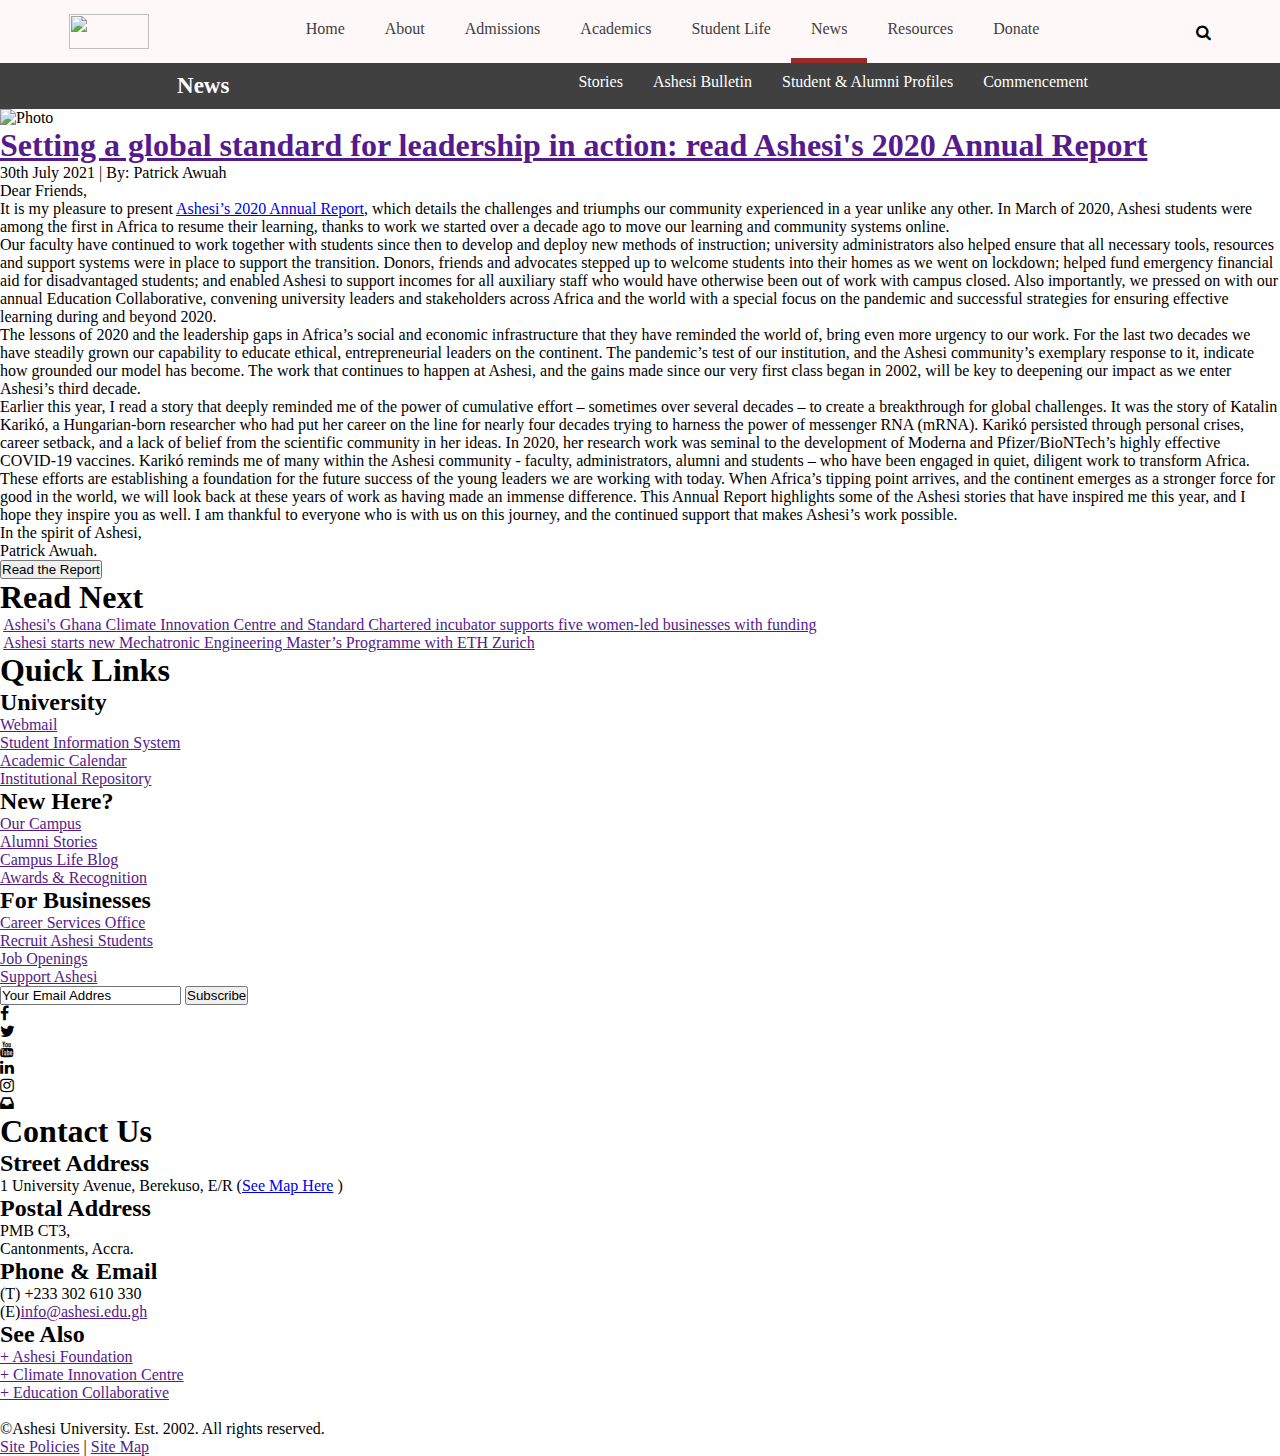
==== commit e271057f: "Added styles to the nav bar" ====
--- a/index.html
+++ b/index.html
@@ -1,286 +1,216 @@
 <!DOCTYPE html>
 <html lang="en">
-  <head>
-    <meta charset="UTF-8" />
-    <meta http-equiv="X-UA-Compatible" content="IE=edge" />
-    <meta name="viewport" content="width=device-width, initial-scale=1.0" />
-    <link
-      rel="stylesheet"
-      href="https://cdnjs.cloudflare.com/ajax/libs/font-awesome/4.7.0/css/font-awesome.min.css"
-    />
-    <link rel="stylesheet" href="styles/style.css" />
-    <title>Setting A Global Standard For Leadership in Action:</title>
-  </head>
-
-  <body>
-    <div class="container">
-      <nav class="navbar">
-        <div class="logo-c">
-          <img
-            class="logo-brand"
-            src="https://www.ashesi.edu.gh/images/logo-mobile_colored.png"
-            alt=""
-          />
-        </div>
-
-        <div class="menu-bar">
-          <li><a href="" class="main-bar">Home</a></li>
-          <li><a href="" class="main-bar">About</a></li>
-          <li><a href="" class="main-bar">Admissions</a></li>
-          <li><a href="" class="main-bar">Academics</a></li>
-          <li><a href="" class="main-bar">Student Life</a></li>
-          <li>
-            <a href="" id="news" class="main-bar">News</a>
-          </li>
-          <li><a href="" class="main-bar">Resources</a></li>
-          <li><a href="" class="main-bar">Donate</a></li>
-        </div>
-        <li>
-          <a href="http://"><i class="fa fa-search"></i></a>
-        </li>
-      </nav>
+<head>
+    <meta charset="UTF-8">
+    <meta http-equiv="X-UA-Compatible" content="IE=edge">
+    <meta name="viewport" content="width=device-width, initial-scale=1.0">
+    <link rel="stylesheet" href="https://cdnjs.cloudflare.com/ajax/libs/font-awesome/4.7.0/css/font-awesome.min.css">
+    <link rel="stylesheet" href="style.css">
+    <!-- CSS only -->
+    <title>Setting a global standard for leadership in action: read Ashesi's 2020 Annual Report</title>
+</head>
+
+<body>
+<!-- Start navigation bar -->
+    <nav class="main-nav">
+        <div class="main-nav-img">
+            <img src="https://www.ashesi.edu.gh/images/logo-mobile_colored.png" alt="">
+        </div>
+        <ul >
+			<li><a href="#">Home</a></li>
+            <li><a href="#">About</a></li>
+            <li><a href="#">Admissions</a></li>
+            <li><a href="#">Academics</a></li>
+            <li><a href="#">Student Life</a></li>
+            <li class="ul-news"><a href="#">News</a></li>
+            <li><a href="#">Resources</a></li>
+            <li><a href="#">Donate</a></li>
+        </ul>
+        <div class="search-sign">
+            <i class="fa fa-search" aria-hidden="true"></i>
+        </div>
+    </nav>
+<!-- End navigation bar -->
+    
+<!-- Start news bar -->
+	<div class="news-nav">
+        <h3><a href="#">News</a></h3>
+        <ul>
+          <li><a href="#">Stories</a></li>
+          <li><a href="#">Ashesi Bulletin</a></li>
+          <li><a href="#">Student & Alumni Profiles</a></li>
+          <li><a href="#">Commencement</a></li>
+        </ul>
     </div>
-
-    <div class="bottom-navbar">
-      <div class="container"> 
-          <ul>
-            <li id ="news"><h3><a href="">News</a></h3></li>
-            <li><a href="" id ="stories">Stories</a></li>
-            <li><a href="">Ashesi Bulletin</a></li>
-            <li><a href="">Student & Alumini Profiles </a></li>
-            <li><a href="">Commencement</a></li>
-          </ul>
-        </div>
-      </div>
+<!-- End news bar -->
+    
+<!-- Container div for content section -->
+	<div>
+	
+	<!-- Banner -->
+        <div>
+            <img src="https://www.ashesi.edu.gh/images/news_events/news/2021/September/Annual_Report/Ashesi_Annual_Report_2020_banner.jpg"
+                alt="Photo">
+        </div>
+	<!-- Banner section ends-->
+
+        
+		
+		<!-- Content section -->
+		<section>
+            <a href="">
+                <h1>Setting a global standard for leadership in action: read Ashesi's 2020 Annual Report</h1>
+            </a>
+			
+			</hr>
+            <p>30th July 2021 | By: Patrick Awuah</p>
+			</hr>
+
+            <p>Dear Friends,</p>
+            <p>It is my pleasure to present <a href= "#">Ashesi’s 2020 Annual Report</a>, which details the challenges and triumphs our
+                community experienced in a year unlike any other. In March of 2020,
+                Ashesi students were among the first in Africa to resume their learning, thanks to work we started over
+                a decade ago to move our learning and community systems online.
+            </p>
+            <p>
+                Our faculty have continued to work together with students since then to develop and deploy new methods of instruction; university
+                 administrators also helped ensure that all necessary tools, resources and support systems were in place to support the transition. Donors, friends and advocates stepped up to welcome students 
+                into their homes as we went on lockdown; helped fund emergency financial aid for disadvantaged students; and enabled Ashesi to
+                 support incomes for all auxiliary staff who would have otherwise been out of work with campus closed. Also importantly, we pressed on with our annual Education Collaborative, convening 
+                 university leaders and stakeholders across Africa and the world with a special focus on the pandemic and successful strategies for ensuring effective learning during and beyond 2020.
+            </p>
+            <p>
+                The lessons of 2020 and the leadership gaps in Africa’s social and economic infrastructure that they have reminded the world of, 
+                bring even more urgency to our work. For the last two decades we have steadily grown our capability to educate ethical, entrepreneurial 
+                leaders on the continent. The pandemic’s test of our institution, and the Ashesi community’s exemplary response to it, indicate how grounded 
+                our model has become. The work that continues to happen at Ashesi, 
+                and the gains made since our very first class began in 2002, will be key to deepening our impact as we enter Ashesi’s third decade.
+            </p>
+
+            <p>
+                Earlier this year, I read a story that deeply reminded me of the power of cumulative effort – sometimes over several decades – to create
+                 a breakthrough for global challenges. It was the story of Katalin Karikó, a Hungarian-born researcher who had put her career on the line for
+                  nearly four decades trying to harness the power of messenger RNA (mRNA). Karikó persisted through personal crises, career setback, and a lack
+                   of belief from the scientific community in her ideas. In 2020, her research work was seminal to the development of Moderna and Pfizer/BioNTech’s 
+                   highly effective COVID-19 vaccines. Karikó reminds me of many within the Ashesi community - faculty, administrators, alumni and students – 
+                   who have been engaged in quiet, diligent work to transform Africa.
+            </p>
+            <p>
+                These efforts are establishing a foundation for the future success of the young leaders we are working with today. When Africa’s tipping point arrives,
+                 and the continent emerges as a stronger force for good in the world, we will look back at these years of work as having made an immense difference. 
+                 This Annual Report highlights some of the Ashesi stories that have inspired me this year, and I hope they inspire you as well. I am thankful to everyone
+                  who is with us on this journey, and the continued support that makes Ashesi’s work possible.
+            </p>
+            <p>
+                In the spirit of Ashesi,<br>Patrick Awuah.
+            </p>
+            <div>
+                <button type="button">Read the Report</button>
+            </div>
+            <div>
+                <h1></h1>
+                <div>
+                <div>
+                    <h1>Read Next</h1>
+                    <img src="https://www.ashesi.edu.gh/images/news_events/news/2021/September/Stanchart_Incubator/Stanchart_GCIC_Ashesi_WIT_Incubator.jpg" alt="">
+                    <a href="">Ashesi's Ghana Climate Innovation Centre and Standard Chartered incubator supports five women-led businesses with funding</a>
+                </div>
+                <div>
+                    <img src="https://www.ashesi.edu.gh/images/2018_Website/Ashesi_ETH/Ashesi_Mechatronics_Web_a.jpg" alt="">
+                    <a href="">Ashesi starts new Mechatronic Engineering Master’s Programme with ETH Zurich</a>
+                </div>
+            </div>
+            </div>
+        </section>
+		<!-- End content section -->
     </div>
-
-    <div>
-      <div class="img-banner-c">
-        <img
-          class="img-banner"
-          src="https://www.ashesi.edu.gh/images/news_events/news/2021/September/Annual_Report/Ashesi_Annual_Report_2020_banner.jpg"
-          alt="Photo"
-        />
-      </div>
-      <section class="text-section">
-        <a class="header1" href="">
-          <h1>
-            Setting a global standard for leadership in action: read Ashesi's
-            2020 Annual Report
-          </h1>
-        </a>
-        <hr />
-        <p>30th July 2021 | By: Patrick Awuah</p>
-        <hr />
-        <p class="">Dear Friends,</p>
-        <p>
-          It is my pleasure to present
-          <a href="">Ashesi’s 2020 Annual Report</a> , which details the
-          challenges and triumphs our community experienced in a year unlike any
-          other. In March of 2020, Ashesi students were among the first in
-          Africa to resume their learning, thanks to work we started over a
-          decade ago to move our learning and community systems online.
-        </p>
-        <p>
-          Our faculty have continued to work together with students since then
-          to develop and deploy new methods of instruction; university
-          administrators also helped ensure that all necessary tools, resources
-          and support systems were in place to support the transition. Donors,
-          friends and advocates stepped up to welcome students into their homes
-          as we went on lockdown; helped fund emergency financial aid for
-          disadvantaged students; and enabled Ashesi to support incomes for all
-          auxiliary staff who would have otherwise been out of work with campus
-          closed. Also importantly, we pressed on with our annual Education
-          Collaborative, convening university leaders and stakeholders across
-          Africa and the world with a special focus on the pandemic and
-          successful strategies for ensuring effective learning during and
-          beyond 2020.
-        </p>
-        <p>
-          The lessons of 2020 and the leadership gaps in Africa’s social and
-          economic infrastructure that they have reminded the world of, bring
-          even more urgency to our work. For the last two decades we have
-          steadily grown our capability to educate ethical, entrepreneurial
-          leaders on the continent. The pandemic’s test of our institution, and
-          the Ashesi community’s exemplary response to it, indicate how grounded
-          our model has become. The work that continues to happen at Ashesi, and
-          the gains made since our very first class began in 2002, will be key
-          to deepening our impact as we enter Ashesi’s third decade.
-        </p>
-
-        <p>
-          Earlier this year, I read a story that deeply reminded me of the power
-          of cumulative effort – sometimes over several decades – to create a
-          breakthrough for global challenges. It was the story of Katalin
-          Karikó, a Hungarian-born researcher who had put her career on the line
-          for nearly four decades trying to harness the power of messenger RNA
-          (mRNA). Karikó persisted through personal crises, career setback, and
-          a lack of belief from the scientific community in her ideas. In 2020,
-          her research work was seminal to the development of Moderna and
-          Pfizer/BioNTech’s highly effective COVID-19 vaccines. Karikó reminds
-          me of many within the Ashesi community - faculty, administrators,
-          alumni and students – who have been engaged in quiet, diligent work to
-          transform Africa.
-        </p>
-        <p>
-          These efforts are establishing a foundation for the future success of
-          the young leaders we are working with today. When Africa’s tipping
-          point arrives, and the continent emerges as a stronger force for good
-          in the world, we will look back at these years of work as having made
-          an immense difference. This Annual Report highlights some of the
-          Ashesi stories that have inspired me this year, and I hope they
-          inspire you as well. I am thankful to everyone who is with us on this
-          journey, and the continued support that makes Ashesi’s work possible.
-        </p>
-        <p>In the spirit of Ashesi,<br />Patrick Awuah.</p>
-        <div>
-          <a href=""
-            ><button id="read-more-btn" type="button">
-              Read the Report
-            </button></a
-          >
-        </div>
-      </section>
-      <div class="jambotron-div">
-        <h1 class="read-next">Read Next</h1>
-        <div class="articles-c">
-          <div class="article1-c">
-            <img
-              class="article1-img"
-              src="https://www.ashesi.edu.gh/images/news_events/news/2021/September/Stanchart_Incubator/Stanchart_GCIC_Ashesi_WIT_Incubator.jpg"
-              alt=""
-            />
-            <a href=""
-              >Ashesi's Ghana Climate Innovation Centre and Standard Chartered
-              incubator supports five women-led businesses with funding</a
-            >
-          </div>
-          <div class="article2-c">
-            <img
-              class="article2-img"
-              src="https://www.ashesi.edu.gh/images/2018_Website/Ashesi_ETH/Ashesi_Mechatronics_Web_a.jpg"
-              alt=""
-            />
-            <a href=""
-              >Ashesi starts new Mechatronic Engineering Master’s Programme with
-              ETH Zurich</a
-            >
-          </div>
-        </div>
-      </div>
-    </div>
-    <footer class="footer-c">
-      <h1>Quick Links</h1>
-      <div class="quick-links-c">
-        <div class="quick-links-item-c">
-          <h3>University</h3>
-          <ul>
-            <li><a href="">Webmail</a></li>
-            <li><a href="">Student Information System</a></li>
-            <li><a href="">Academic Calendar</a></li>
-            <li><a href="">Institutional Repository</a></li>
-          </ul>
-        </div>
-        <div class="quick-links-item-c">
-          <h3>New Here?</h3>
-          <ul>
-            <li><a href="">Our Campus</a></li>
-            <li><a href="">Alumni Stories</a></li>
-            <li><a href="">Campus Life Blog</a></li>
-            <li><a href="">Awards & Recognition</a></li>
-          </ul>
-        </div>
-        <div class="quick-links-item-c">
-          <h3>For Businesses</h3>
-          <ul>
-            <li><a href="">Career Services Office</a></li>
-            <li><a href="">Recruit Ashesi Students</a></li>
-            <li><a href="">Job Openings</a></li>
-            <li><a href="">Support Ashesi</a></li>
-          </ul>
-        </div>
-        <div class="quick-links-item-c">
-          <input
-            class="subscribe-input"
-            type="text"
-            name="Your Email Addres"
-            id=""
-            value="Your Email Addres"
-          />
-          <input
-            class="subscribe-btn"
-            type="button"
-            name=""
-            id=""
-            value="Subscribe"
-          />
-          <div class="social-c">
-            <a href=""
-              ><span><i class="fa fa-facebook"></i></span
-            ></a>
-            <a href="">
-              <span><i class="fa fa-twitter"></i></span
-            ></a>
-            <a href=""
-              ><span><i class="fa fa-instagram"></i></span
-            ></a>
-            <a href=""
-              ><span><i class="fa fa-youtube"></i></span
-            ></a>
-            <a href=""
-              ><span><i class="fa fa-linkedin"></i></span
-            ></a>
-            <a href=""
-              ><span><i class="fa fa-mailbox"></i></span
-            ></a>
-          </div>
-        </div>
-      </div>
-      <h1>Contact Us</h1>
-      <div class="contact-us-c">
-        <div class="contact-us-item">
-          <h3>Street Address</h3>
-          <p>
-            1 University Avenue, Berekuso, E/R (<a href="#">See Map Here</a> )
-          </p>
-        </div>
-        <div class="contact-us-item">
-          <h3>Postal Address</h3>
-          <p>
-            PMB CT3, <br />
-            Cantonments, Accra.
-          </p>
-        </div>
-        <div class="contact-us-item">
-          <h3>Phone & Email</h3>
-          <p>(T) +233 302 610 330</p>
-          <p>(E)<a href="">info@ashesi.edu.gh</a></p>
-        </div>
-        <div class="contact-us-item">
-          <h3>See Also</h3>
-          <ul>
-            <li><a href="">+ Ashesi Foundation</a></li>
-            <li><a href="">+ Climate Innovation Centre</a></li>
-            <li><a href="">+ Education Collaborative</a></li>
-          </ul>
-        </div>
-      </div>
-      <div class="policies-c">
-        <div class="bottom-logo">
-          <a href=""
-            ><img
-              class=""
-              src="https://www.ashesi.edu.gh/images/footer-logo.jpg"
-              alt=""
-          /></a>
-        </div>
-        <div class="policies-item">
-          <p>&copy;Ashesi University. Est. 2002. All rights reserved.</p>
-        </div>
-        <div class="policies-item">
-          <p><a href="">Site Policies</a> | <a href="">Site Map</a></p>
-        </div>
-      </div>
+	<!-- Container div for content section ends -->
+    
+	<!-- Footer -->
+	<footer>
+        <div>
+			<h1>Quick Links</h1>
+            <div>
+                <h2>University</h2>
+                <ul>
+                    <li><a href="">Webmail</a> </li>
+                    <li><a href="">Student Information System</a> </li>
+                    <li><a href="">Academic Calendar</a> </li>
+                    <li><a href="">Institutional Repository</a> </li>
+                </ul>
+            </div>
+            <div>
+                <h2>New Here?</h2>
+                <ul>
+                    <li><a href="">Our Campus</a> </li>
+                    <li><a href="">Alumni Stories</a> </li>
+                    <li><a href="">Campus Life Blog</a> </li>
+                    <li> <a href="">Awards & Recognition</a> </li>
+                </ul>
+            </div>
+            <div>
+                <h2>For Businesses</h2>
+                <ul>
+                    <li><a href="">Career Services Office</a></li>
+                    <li><a href="">Recruit Ashesi Students</a></li>
+                    <li><a href="">Job Openings</a></li>
+                    <li><a href="">Support Ashesi</a></li>
+                </ul>
+            </div>
+            <div>
+                <input type="text" name="Your Email Addres" id="" value="Your Email Addres">
+                <input type="button" name="" id="" value="Subscribe">
+                <div>
+                   <ul>
+                        <li><i class="fa fa-facebook"></i></li>
+                        <li><i class="fa fa-twitter"></i></li>
+                        <li><i class="fa fa-youtube"></i></li>
+                        <li><i class="fa fa-linkedin"></i></li>
+                        <li><i class="fa fa-instagram"></i></li>
+                        <li><i class="fa fa-inbox"></i></li>
+                    </ul>
+                </div>
+            </div>
+        </div>
+        <h1>Contact Us</h1>
+        <div>
+            <div>
+                <h2> Street Address</h2>
+                <p>
+                    1 University Avenue,
+                    Berekuso, E/R (<a href="#">See Map Here</a> )
+                </p>
+            </div>
+            <div>
+                <h2>Postal Address</h2>
+                <p>PMB CT3, <br>
+                    Cantonments, Accra.</p>
+            </div>
+            <div>
+                <h2>Phone & Email</h2>
+                <p>(T) +233 302 610 330</p>
+                <p>(E)<a href="">info@ashesi.edu.gh</a></p>
+            </div>
+            <div>
+                <h2>See Also</h2>
+                <ul>
+                    <li><a href="">+ Ashesi Foundation</a> </li>
+                    <li><a href="">+ Climate Innovation Centre</a></li>
+                    <li><a href="">+ Education Collaborative</a></li>
+                </ul>
+            </div> 
+        </div>
+        <div>
+           <div><a href=""><img src="https://www.ashesi.edu.gh/images/footer-logo.jpg" alt=""></a></div> 
+           <div>
+               <p>&copy;Ashesi University. Est. 2002.  All rights reserved.</p>
+           </div>
+           <div>
+               <p><a href="">Site Policies</a> | <a href="">Site Map</a> </p>
+           </div>
+        </div>
     </footer>
-  </body>
-</html>
+	<!-- Footer ends -->
+</body>
+
+</html>--- a/style.css
+++ b/style.css
@@ -0,0 +1,72 @@
+*{
+    margin: 0;
+    padding: 0;
+}
+
+.main-nav{
+    display: flex;
+    justify-content: space-around;
+    background-color:rgb(255, 248, 248);
+}
+
+.main-nav-img{
+    display: flex;
+    justify-content:center;
+    align-items: center;
+}
+
+.main-nav-img img{
+    height: 35px;
+    width: 80px;
+}
+
+.main-nav ul{
+    list-style-type: none;
+    display: flex;
+    justify-content: space-around;
+}
+
+.main-nav ul a{
+    text-decoration: none;
+    color: #404041;
+    padding: 20px;
+    display: flex;
+    justify-content: center;
+    align-items: center;
+}
+
+.search-sign{
+    display: flex;
+    justify-content: center;
+    align-items: center;
+}
+
+.ul-news{
+    border-bottom: 5px solid rgb(156, 42, 42);
+}
+
+/* News Nav Styling */
+.news-nav{
+    background-color:#404041;
+    display: flex;
+    justify-content:space-around;
+    padding: 10px;
+}
+
+.news-nav ul{
+    list-style-type: none;
+    display: flex;
+    justify-content:flex-start;
+}
+
+.news-nav h3 a{
+    text-decoration: none;
+    color:white;
+    font-size: 23px;
+}
+
+.news-nav ul a{
+    text-decoration: none;
+    color:white;
+    padding:15px;
+}